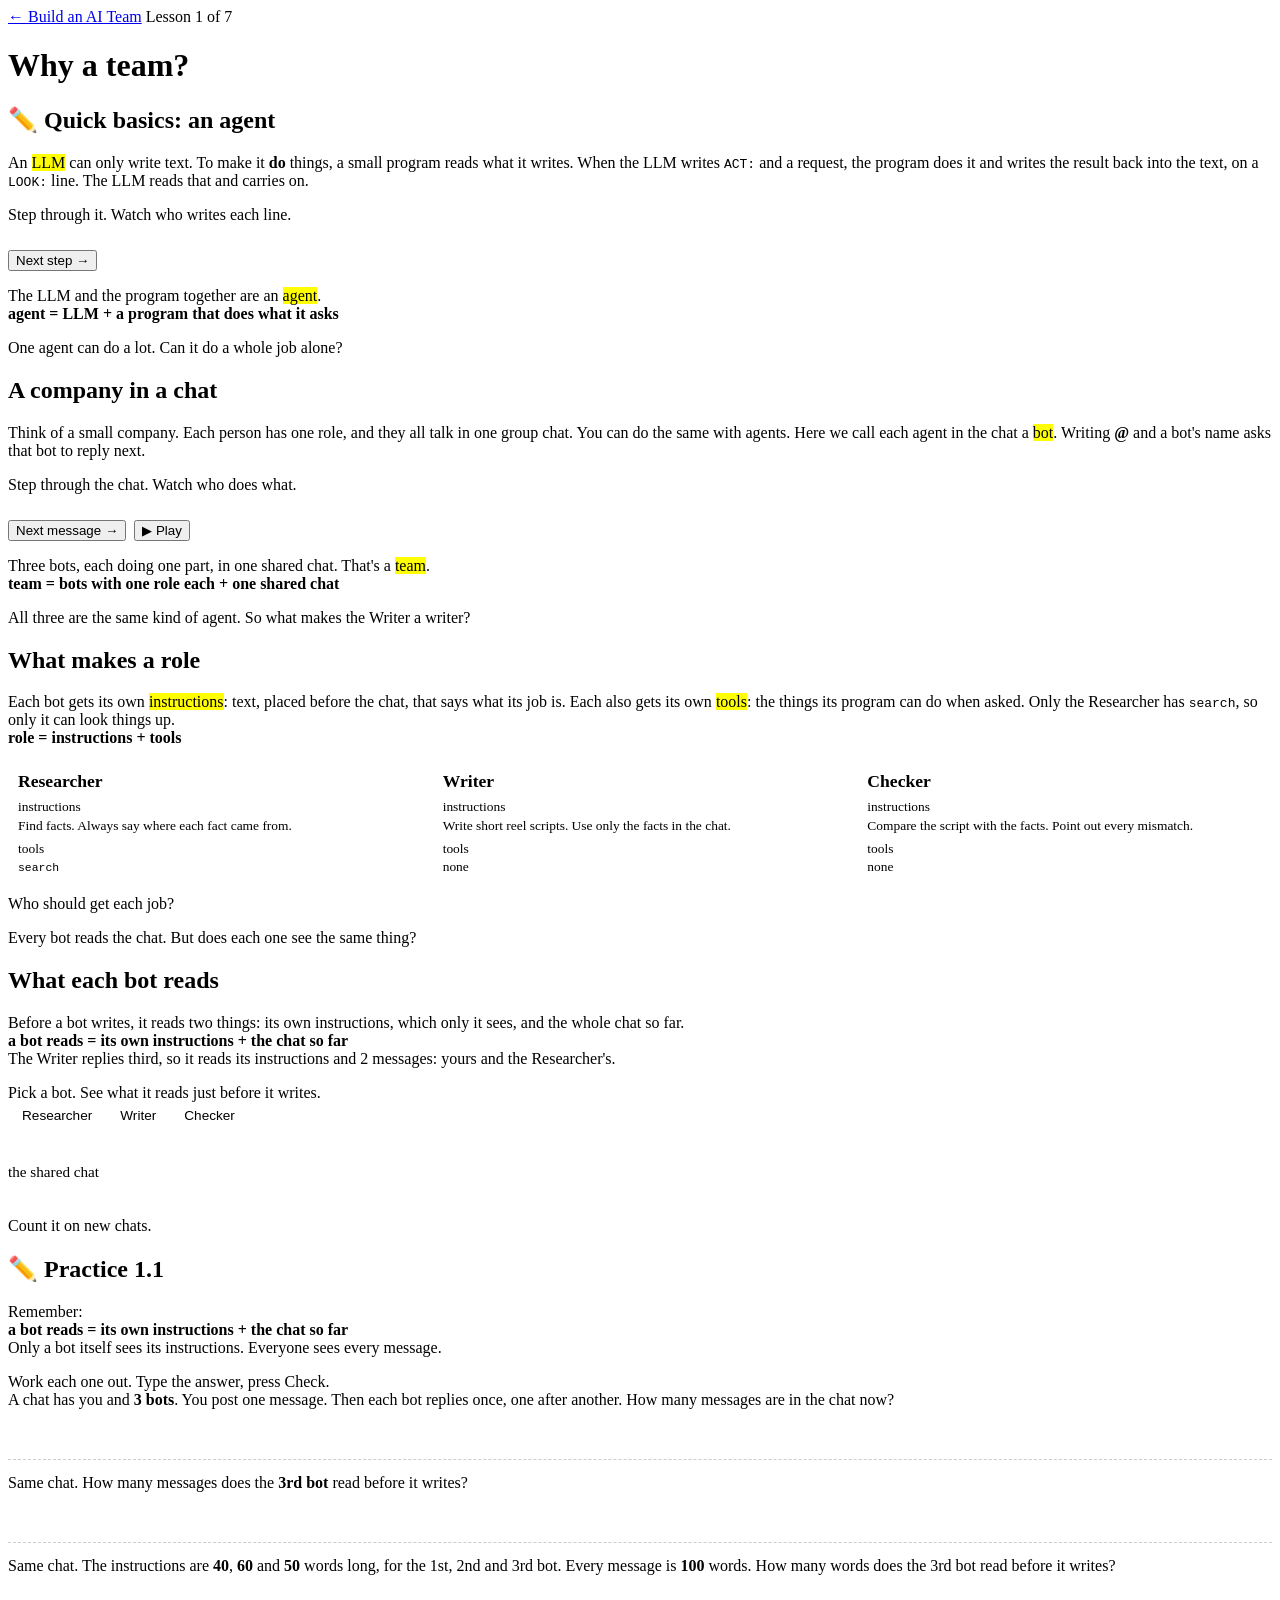
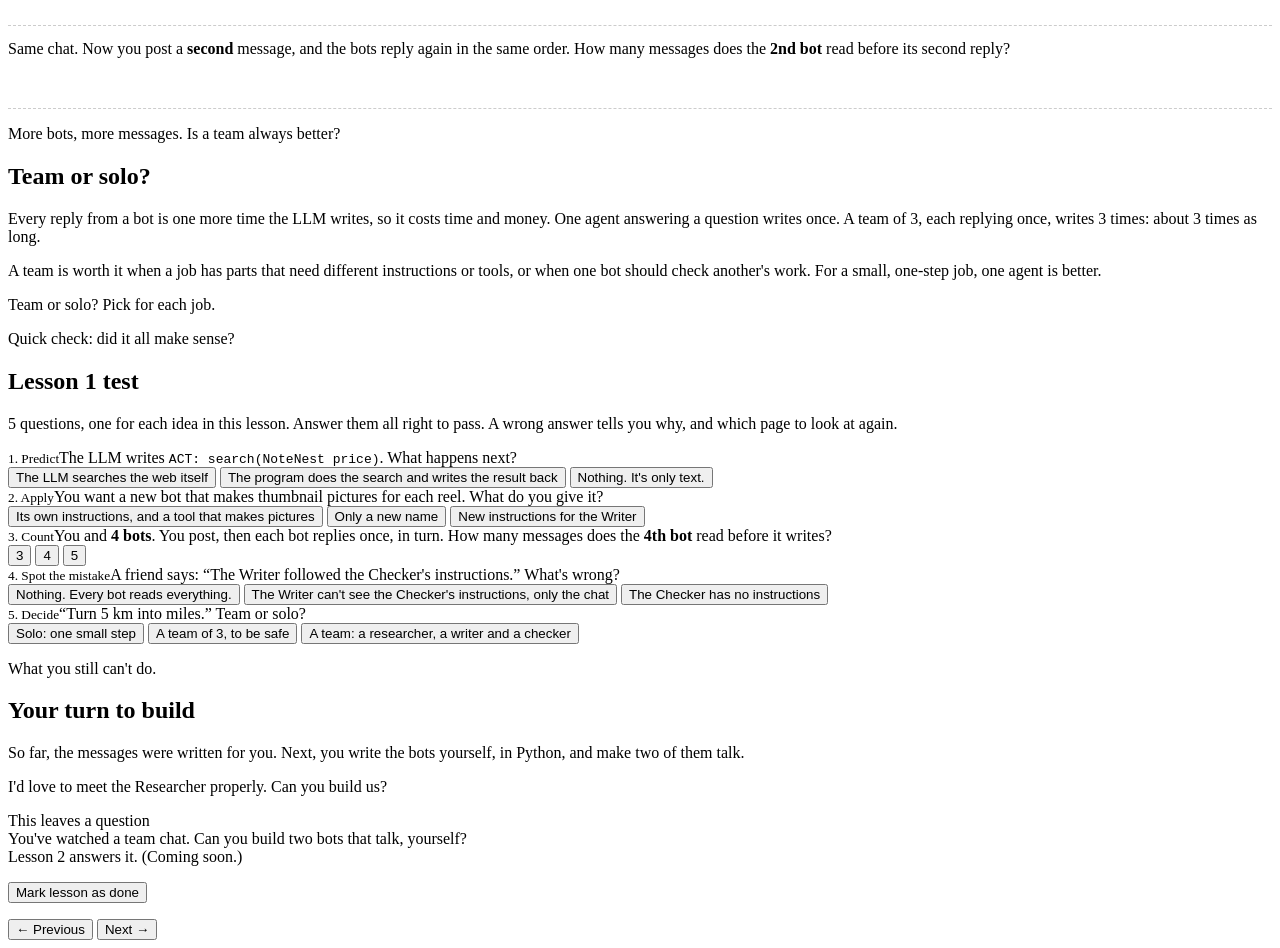
==== lessons/lesson1.html @ 87c6f332 "Start Build an AI Team: home page, lesson list and Lesson 1 (Why a team?) Co-Authored-By: Claude Opu" ====
<!doctype html>
<html lang="en">
<head>
<meta charset="utf-8">
<meta name="viewport" content="width=device-width, initial-scale=1">
<title>Why a team?</title>
<meta name="description" content="Lesson 1 of Build an AI Team: several agents, one role each, talking in one group chat. What a role is, what each bot reads, and when a team is worth it.">
<link rel="preconnect" href="https://fonts.googleapis.com">
<link rel="preconnect" href="https://fonts.gstatic.com" crossorigin>
<link href="https://fonts.googleapis.com/css2?family=Atkinson+Hyperlegible:wght@400;700&family=JetBrains+Mono:wght@400;600&family=Kalam:wght@400&family=Patrick+Hand&display=swap" rel="stylesheet">
<script>try{if(localStorage.getItem("notebook-theme")==="dark")document.documentElement.setAttribute("data-theme","dark")}catch(e){}</script>
<link rel="stylesheet" href="https://mo-ri-ch.github.io/study-notebook-design/v1/style.css">
<link rel="stylesheet" href="../assets/course.css">
</head>
<body data-pen="blue">
<div class="wrap">
  <header class="topbar">
    <a class="home" href="../">← Build an AI Team</a>
    <span class="where">Lesson 1 of 7</span>
  </header>

  <main data-paged>
    <div class="paged-head">
      <h1>Why a team?</h1>
      <div class="progress" aria-label="Lesson parts"></div>
    </div>

    <!-- 1 -->
    <section class="part" data-title="✏️ Quick basics: an agent">
      <h2>✏️ Quick basics: an agent</h2>
      <p class="say">An <mark data-peek="LLM stands for large language model: a program trained on lots of text to guess the next word.">LLM</mark> can only write text. To make it <b>do</b> things, a small program reads what it writes. When the LLM writes <code>ACT:</code> and a request, the program does it and writes the result back into the text, on a <code>LOOK:</code> line. The LLM reads that and carries on.</p>
      <div class="activity">
        <div class="do"><span data-peek="These lines are written out for you, so you can step through them.">Step through it.</span> Watch who writes each line.</div>
        <div class="tx" id="s1Tx"></div>
        <p class="count" id="s1Say" style="margin:8px 0 0"></p>
        <div class="btnrow">
          <button class="primary" id="s1Next">Next step →</button>
          <button id="s1Back" hidden>← Back</button>
          <button id="s1Again" hidden>↺ Start again</button>
        </div>
      </div>
      <p class="say">The LLM and the program together are an <mark>agent</mark>.<br><b class="eqbox">agent = LLM + a program that does what it asks</b></p>
      <p class="hook">One agent can do a lot. Can it do a whole job alone?</p>
    </section>

    <!-- 2 -->
    <section class="part" data-title="A company in a chat">
      <h2>A company in a chat</h2>
      <p class="say">Think of a small company. Each person has one role, and they all talk in one group chat. You can do the same with agents. Here we call each agent in the chat a <mark>bot</mark>. Writing <span class="at">@</span> and a bot's name asks that bot to reply next.</p>
      <div class="activity">
        <div class="do"><span data-peek="These messages are examples, written for this page. Later in the course you build bots that write their own.">Step through the chat.</span> Watch who does what.</div>
        <div class="tx" id="s2Tx"></div>
        <p class="count" id="s2Say" style="margin:8px 0 0"></p>
        <div class="btnrow">
          <button class="primary" id="s2Next">Next message →</button>
          <button id="s2Play">▶ Play</button>
          <button id="s2Back" hidden>← Back</button>
          <button id="s2Again" hidden>↺ Start again</button>
        </div>
      </div>
      <p class="say">Three bots, each doing one part, in one shared chat. That's a <mark>team</mark>.<br><b class="eqbox">team = bots with one role each + one shared chat</b></p>
      <p class="hook">All three are the same kind of agent. So what makes the Writer a writer?</p>
    </section>

    <!-- 3 -->
    <section class="part" data-title="What makes a role">
      <h2>What makes a role</h2>
      <p class="say">Each bot gets its own <mark>instructions</mark>: text, placed before the chat, that says what its job is. Each also gets its own <mark>tools</mark>: the things its program can do when asked. Only the Researcher has <code>search</code>, so only it can look things up.<br><b class="eqbox">role = instructions + tools</b></p>
      <div class="activity">
        <div class="roles">
          <div class="role researcher"><h4>Researcher</h4><span class="k">instructions</span>Find facts. Always say where each fact came from.<span class="k">tools</span><code>search</code></div>
          <div class="role writer"><h4>Writer</h4><span class="k">instructions</span>Write short reel scripts. Use only the facts in the chat.<span class="k">tools</span>none</div>
          <div class="role checker"><h4>Checker</h4><span class="k">instructions</span>Compare the script with the facts. Point out every mismatch.<span class="k">tools</span>none</div>
        </div>
        <div class="do">Who should get each job?</div>
        <div id="s3Rows"></div>
        <p class="redcheck" id="s3Say" hidden></p>
      </div>
      <p class="hook">Every bot reads the chat. But does each one see the same thing?</p>
    </section>

    <!-- 4 -->
    <section class="part" data-title="What each bot reads">
      <h2>What each bot reads</h2>
      <p class="say">Before a bot writes, it reads two things: its own instructions, which only it sees, and the whole chat so far.<br><b class="eqbox">a bot reads = its own instructions + the chat so far</b><br>The Writer replies third, so it reads its instructions and 2 messages: yours and the Researcher's.</p>
      <div class="activity">
        <div class="do">Pick a bot. See what it reads just before it writes.</div>
        <div class="modes" role="tablist" aria-label="Which bot">
          <button class="mode on" data-bot="researcher" role="tab" aria-selected="true">Researcher</button>
          <button class="mode" data-bot="writer" role="tab" aria-selected="false">Writer</button>
          <button class="mode" data-bot="checker" role="tab" aria-selected="false">Checker</button>
        </div>
        <div class="reads">
          <div class="own" id="s4Own"></div>
          <p class="shared-k">the shared chat</p>
          <div class="tx" id="s4Tx"></div>
        </div>
        <p class="count" id="s4Say" style="margin:8px 0 0"></p>
      </div>
      <p class="hook">Count it on new chats.</p>
    </section>

    <section class="part" data-nonum data-title="✏️ Practice 1.1">
      <h2>✏️ Practice 1.1</h2>
      <p class="say">Remember:<br><b class="eqbox">a bot reads = its own instructions + the chat so far</b><br>Only a bot itself sees its instructions. Everyone sees every message.</p>
      <div class="activity">
        <div class="do"><span data-peek="Take a pen and paper, or use the ✎ pen on this page. Draw the chat as a list, one message per line.">Work each one out.</span> Type the answer, press Check.</div>
        <div class="pq" data-ans="4" data-tol="0.1" data-hint="Count your message, then one reply from each bot." data-work="Your message: 1.<br>One reply from each of the 3 bots: 3.<br>1 + 3 = 4 messages.">
          <div class="pq-q">A chat has you and <b>3 bots</b>. You post one message. Then each bot replies once, one after another. How many messages are in the chat now?</div>
          <div class="pq-in"><input type="text" inputmode="decimal" autocomplete="off" aria-label="Your answer"><button class="primary pq-check" type="button" hidden>Check</button></div>
          <div class="pq-fb" aria-live="polite"></div>
        </div>
        <div class="pq" data-ans="3" data-tol="0.1" data-hint="The last bot reads everything posted before its turn. Its own reply isn't written yet." data-work="Before the 3rd bot's turn: your message, then the 1st and 2nd bots' replies.<br>3 messages.">
          <div class="pq-q">Same chat. How many messages does the <b>3rd bot</b> read before it writes?</div>
          <div class="pq-in"><input type="text" inputmode="decimal" autocomplete="off" aria-label="Your answer"><button class="primary pq-check" type="button" hidden>Check</button></div>
          <div class="pq-fb" aria-live="polite"></div>
        </div>
        <div class="pq" data-ans="350" data-tol="0.5" data-hint="Add the 3rd bot's own instructions to the 3 messages it reads. Not the other bots' instructions: it can't see those." data-work="Its own instructions: 50 words.<br>3 messages × 100 words = 300 words.<br>50 + 300 = 350 words.">
          <div class="pq-q">Same chat. The instructions are <b>40</b>, <b>60</b> and <b>50</b> words long, for the 1st, 2nd and 3rd bot. Every message is <b>100</b> words. How many words does the 3rd bot read before it writes?</div>
          <div class="pq-in"><input type="text" inputmode="decimal" autocomplete="off" aria-label="Your answer"><button class="primary pq-check" type="button" hidden>Check</button></div>
          <div class="pq-fb" aria-live="polite"></div>
        </div>
        <div class="pq" data-ans="6" data-tol="0.1" data-hint="Write the chat out in order: you, bot 1, bot 2, bot 3, you again, bot 1 again… Stop just before bot 2's second reply." data-work="You, bot 1, bot 2, bot 3: 4 messages.<br>You again, bot 1 again: 2 more.<br>4 + 2 = 6 messages before bot 2 writes again.">
          <div class="pq-q">Same chat. Now you post a <b>second</b> message, and the bots reply again in the same order. How many messages does the <b>2nd bot</b> read before its second reply?</div>
          <div class="pq-in"><input type="text" inputmode="decimal" autocomplete="off" aria-label="Your answer"><button class="primary pq-check" type="button" hidden>Check</button></div>
          <div class="pq-fb" aria-live="polite"></div>
        </div>
      </div>
      <p class="hook">More bots, more messages. Is a team always better?</p>
    </section>

    <!-- 5 -->
    <section class="part" data-title="Team or solo?">
      <h2>Team or solo?</h2>
      <p class="say">Every reply from a bot is one more time the LLM writes, so it costs time and money. One agent answering a question writes once. A team of 3, each replying once, writes 3 times: about 3 times as long.</p>
      <p class="say">A team is worth it when a job has parts that need different instructions or tools, or when one bot should check another's work. For a small, one-step job, one agent is better.</p>
      <div class="activity">
        <div class="do">Team or solo? Pick for each job.</div>
        <div id="s5Rows"></div>
        <p class="redcheck" id="s5Say" hidden></p>
      </div>
      <p class="hook">Quick check: did it all make sense?</p>
    </section>

    <!-- 6 -->
    <section class="part" data-title="Lesson test">
      <h2>Lesson 1 test</h2>
      <p class="say">5 questions, one for each idea in this lesson. Answer them all right to pass. A wrong answer tells you why, and which page to look at again.</p>
      <div class="test" data-test="1">
        <div class="quiz" data-page="lesson1.html#1" data-topic="Quick basics: an agent" data-right="Right. The LLM only writes the request. The program does it and writes the result on a LOOK: line.">
          <div class="q"><small>1. Predict</small>The LLM writes <code>ACT: search(NoteNest price)</code>. What happens next?</div>
          <div class="options">
            <button data-why="The LLM can only write text. Someone else has to do the search.">The LLM searches the web itself</button>
            <button data-right>The program does the search and writes the result back</button>
            <button data-why="An agent has a program that reads every ACT: line and does what it asks.">Nothing. It's only text.</button>
          </div>
          <div class="feedback"></div>
        </div>
        <div class="quiz" data-page="lesson1.html#3" data-topic="What makes a role" data-right="Right. A role is instructions + tools. A new job means new instructions, and here a new tool.">
          <div class="q"><small>2. Apply</small>You want a new bot that makes thumbnail pictures for each reel. What do you give it?</div>
          <div class="options">
            <button data-right>Its own instructions, and a tool that makes pictures</button>
            <button data-why="Its role comes from its instructions and tools. Without a picture tool, it can only write text about pictures.">Only a new name</button>
            <button data-why="The other bots don't need anything new. The new bot needs its own instructions and tools.">New instructions for the Writer</button>
          </div>
          <div class="feedback"></div>
        </div>
        <div class="quiz" data-page="lesson1.html#4" data-topic="What each bot reads" data-right="Right. Your message and the first 3 bots' replies: 4 messages.">
          <div class="q"><small>3. Count</small>You and <b>4 bots</b>. You post, then each bot replies once, in turn. How many messages does the <b>4th bot</b> read before it writes?</div>
          <div class="options">
            <button data-why="Don't forget your own message at the start.">3</button>
            <button data-right>4</button>
            <button data-why="Its own reply isn't written yet, so it can't read it.">5</button>
          </div>
          <div class="feedback"></div>
        </div>
        <div class="quiz" data-page="lesson1.html#4" data-topic="What each bot reads" data-right="Right. A bot never sees another bot's instructions. Only what is written in the chat is shared.">
          <div class="q"><small>4. Spot the mistake</small>A friend says: “The Writer followed the Checker's instructions.” What's wrong?</div>
          <div class="options">
            <button data-why="Bots do read the whole chat. But instructions aren't in the chat.">Nothing. Every bot reads everything.</button>
            <button data-right>The Writer can't see the Checker's instructions, only the chat</button>
            <button data-why="The Checker does have instructions: they say what its job is. Only the Checker sees them.">The Checker has no instructions</button>
          </div>
          <div class="feedback"></div>
        </div>
        <div class="quiz" data-page="lesson1.html#6" data-topic="Team or solo?" data-right="Right. One step, no checking needed: one agent writes once and is done.">
          <div class="q"><small>5. Decide</small>“Turn 5 km into miles.” Team or solo?</div>
          <div class="options">
            <button data-right>Solo: one small step</button>
            <button data-why="A team means more writes, so more time and cost, with no parts to split.">A team of 3, to be safe</button>
            <button data-why="It doesn't need research, writing and checking. It's one calculation.">A team: a researcher, a writer and a checker</button>
          </div>
          <div class="feedback"></div>
        </div>
      </div>
      <p class="hook">What you still can't do.</p>
    </section>

    <!-- 7 -->
    <section class="part" data-title="Your turn to build">
      <h2>Your turn to build</h2>
      <p class="say">So far, the messages were written for you. Next, you write the bots yourself, in Python, and make two of them talk.</p>
      <p class="bot-say" data-bot="writer">I'd love to meet the Researcher properly. Can you build us?</p>
      <div class="open-question">
        <div>This leaves a question</div>
        <div class="big">You've watched a team chat. Can you build two bots that talk, yourself?</div>
        <div>Lesson 2 answers it. (Coming soon.)</div>
      </div>
      <p><button class="done-toggle" data-done="1">Mark lesson as done</button></p>
    </section>
  </main>
</div>

<nav class="pagebar" aria-label="Move between parts">
  <div class="inner">
    <button data-page-back>← Previous</button>
    <span data-page-label></span>
    <button class="primary" data-page-next>Next →</button>
  </div>
</nav>

<script src="../assets/course.js"></script>
<script src="../assets/practice.js"></script>
<script src="https://mo-ri-ch.github.io/study-notebook-design/v1/common.js"></script>
<script src="https://mo-ri-ch.github.io/study-notebook-design/v1/pen.js"></script>
<script src="https://mo-ri-ch.github.io/study-notebook-design/v1/guide.js"></script>
<script>
const $ = id => document.getElementById(id);
const withAt = t => AG.esc(t).replace(/@(Researcher|Writer|Checker|You)/g, '<span class="at">@$1</span>');

// ---------- Part 1: one agent, one round ----------
AG.stepper({ tx: $("s1Tx"), say: $("s1Say"), next: $("s1Next"), back: $("s1Back"), again: $("s1Again"), steps: [
  { add: [["you", "How much do 3 NoteNest plans cost a month?"]], say: "Your question. Press Next step." },
  { add: [["llm", "ACT: search(NoteNest price)"]], say: "The LLM can't know the price, so it writes a request and stops." },
  { add: [["prog", "LOOK: ₹199 a month"]], say: "The program does the search and writes the result back into the text." },
  { add: [["llm", "ANSWER: 3 × ₹199 = ₹597 a month."]], say: "The LLM reads the result and answers. The search really happened: the program did it." },
] });

// ---------- Part 2: a team in a group chat ----------
const CHAT = [
  { add: [["you", withAt("Make this week's AI news reel. @Researcher start us off.")]], say: "You post the job and ask the Researcher to start." },
  { add: [["researcher", withAt("Top story, from City News: Pune's buses now use an AI timetable. Waits are 14% shorter. @Writer")]], say: "The Researcher looks it up, posts the fact with its source, and asks the Writer to go next." },
  { add: [["writer", withAt("Script: “Pune's buses got an AI timetable, and waits are 40% shorter!” @Checker")]], say: "The Writer turns the fact into a script, then asks the Checker." },
  { add: [["checker", withAt("The script says 40%. The source says 14%. @Writer please fix it.")]], say: "The Checker compares the script with the fact and finds a wrong number." },
  { add: [["writer", withAt("Fixed: “…and waits are 14% shorter!” @You ready.")]], say: "The Writer fixes it and hands it back to you. Each bot did one part of the job." },
];
AG.stepper({ tx: $("s2Tx"), say: $("s2Say"), next: $("s2Next"), back: $("s2Back"), again: $("s2Again"), play: $("s2Play"), steps: CHAT, html: true });

// ---------- Part 3: who gets each job? ----------
(function whoGetsIt() {
  const BOTS = ["researcher", "writer", "checker"], NAME = { researcher: "Researcher", writer: "Writer", checker: "Checker" };
  const JOBS = [   // [job, right bot, why]
    ["Find out what people say about our app online", "researcher", "it needs to look things up, and only the Researcher has search."],
    ["Turn 5 facts into a 30-second script", "writer", "writing scripts from the facts is the Writer's job."],
    ["Make sure every number in the script matches the facts", "checker", "comparing the script with the facts is the Checker's job."],
    ["Look up the app's price today", "researcher", "a fresh price needs a search, and only the Researcher has that tool."],
    ["Make the script sound friendlier", "writer", "rewriting the script is writing, so it's the Writer's job."],
  ];
  const rows = $("s3Rows"), say = $("s3Say");
  let pick = {};
  function draw() {
    rows.innerHTML = JOBS.map(([job, right, why], i) => {
      const p = pick[i], cls = p ? (p === right ? " right" : " wrong") : "";
      return `<div class="sortrow${cls}" style="grid-template-columns:1fr auto"><span>${job}</span><span class="seg">${BOTS.map(b =>
        `<button type="button" data-i="${i}" data-b="${b}" class="${p === b ? "on" : ""}">${NAME[b]}</button>`).join("")}</span>${
        p && p !== right ? `<span class="why">✗ The ${NAME[right]}: ${why}</span>` : p ? `<span class="why">✓ ${why[0].toUpperCase() + why.slice(1)}</span>` : ""}</div>`;
    }).join("");
    rows.querySelectorAll("button").forEach(b => b.onclick = () => { pick[b.dataset.i] = b.dataset.b; draw(); });
    const n = Object.keys(pick).length, ok = JOBS.filter(([, r], i) => pick[i] === r).length;
    say.hidden = n < JOBS.length;
    say.classList.toggle("good", ok === JOBS.length);
    say.textContent = ok === JOBS.length ? "✓ All 5 right. Search jobs go to the Researcher, because only it has the tool." : `${ok} of 5 right. Tap another name to change a pick.`;
  }
  addReset(rows, () => { pick = {}; draw(); });
  draw();
})();

// ---------- Part 4: what each bot reads ----------
(function whatItReads() {
  const OWN = {
    researcher: ["var(--note-orange)", "Find facts. Always say where each fact came from."],
    writer: ["var(--note-pink)", "Write short reel scripts. Use only the facts in the chat."],
    checker: ["var(--note-green)", "Compare the script with the facts. Point out every mismatch."],
  };
  const TURN = { researcher: 1, writer: 2, checker: 3 };   // how many messages are in the chat at its turn
  const NAME = { researcher: "Researcher", writer: "Writer", checker: "Checker" };
  const MSGS = CHAT.slice(0, 3).map(s => s.add[0]);
  const own = $("s4Own"), tx = $("s4Tx"), say = $("s4Say");
  function show(bot) {
    own.style.background = OWN[bot][0];
    own.innerHTML = `<span class="k">${NAME[bot]}'s own instructions (only it sees these)</span>${OWN[bot][1]}`;
    const n = TURN[bot];
    tx.innerHTML = MSGS.slice(0, n).map(l => AG.line(l, { html: true })).join("") +
      `<div class="ln"><span class="who ${AG.WHO[bot][0]}">${NAME[bot]}</span><span class="txt count">✍️ writes next…</span></div>`;
    const others = Object.keys(NAME).filter(b => b !== bot).map(b => NAME[b]).join(" and ");
    say.textContent = `The ${NAME[bot]} reads its own instructions + ${n} message${n > 1 ? "s" : ""}. It never sees the ${others}'s instructions.`;
  }
  const set = AG.modes(document.querySelector("#s4Own").closest(".activity"), "bot", show);
  addReset(own, () => { set("researcher"); show("researcher"); });
  show("researcher");
})();

// ---------- Part 5: team or solo? ----------
(function teamOrSolo() {
  const JOBS = [   // [job, answer, why]
    ["What's 18% of ₹2,400?", "solo", "one calculation: one agent writes once and is done."],
    ["Research, write and fact-check a weekly AI news reel", "team", "three parts that need different instructions, and one checks another."],
    ["Translate one caption into Hindi", "solo", "one small step. A team would only add more writes."],
    ["Build a landing page: write the words, write the code, review both", "team", "different parts, and a reviewer should check the work."],
    ["Reply “Thank you!” to a comment", "solo", "one tiny step, nothing to split or check."],
  ];
  const rows = $("s5Rows"), say = $("s5Say");
  let pick = {};
  function draw() {
    rows.innerHTML = JOBS.map(([job, right, why], i) => {
      const p = pick[i], cls = p ? (p === right ? " right" : " wrong") : "";
      return `<div class="sortrow${cls}" style="grid-template-columns:1fr auto"><span>${job}</span><span class="seg">${["solo", "team"].map(b =>
        `<button type="button" data-i="${i}" data-b="${b}" class="${p === b ? "on" : ""}">${b === "solo" ? "Solo" : "Team"}</button>`).join("")}</span>${
        p ? `<span class="why">${p === right ? "✓" : "✗ " + (right === "solo" ? "Solo" : "Team") + ":"} ${why}</span>` : ""}</div>`;
    }).join("");
    rows.querySelectorAll("button").forEach(b => b.onclick = () => { pick[b.dataset.i] = b.dataset.b; draw(); });
    const n = Object.keys(pick).length, ok = JOBS.filter(([, r], i) => pick[i] === r).length;
    say.hidden = n < JOBS.length;
    say.classList.toggle("good", ok === JOBS.length);
    say.textContent = ok === JOBS.length ? "✓ All 5 right. Teams for jobs with different parts; solo for one quick step." : `${ok} of 5 right. Tap the other choice to change a pick.`;
  }
  addReset(rows, () => { pick = {}; draw(); });
  draw();
})();
</script>
</body>
</html>
---- assets/course.css ----
/* course.css — small styles used only by this course (the notebook look comes from study-notebook-design). */


/* Word choices */
.chips { display: flex; gap: 8px; flex-wrap: wrap; margin: 4px 0 12px; }
.chip { font-family: var(--mono); font-weight: 600; padding: 4px 12px; border-radius: 20px; border-width: 1.5px; }
.chip.on { background: var(--hl-yellow); color: var(--on-hl); }

/* The text being written */
.written {
  font-family: var(--mono); font-size: 1.02rem; line-height: 1.5; min-height: 3.2em;
  white-space: pre-wrap; word-break: break-word;
  padding: 8px 12px; background: var(--paper); border: 2px solid var(--ink); border-radius: 8px;
}
.written .prompt { color: var(--pencil); }
.written .new { background: var(--hl-yellow); color: var(--on-hl); border-radius: 3px; }
.written .blank { display: inline-block; min-width: 3.5em; border-bottom: 2px dashed var(--ink); }
.btnrow { display: flex; gap: 8px; flex-wrap: wrap; align-items: center; margin-top: 10px; }
.count { font-family: var(--hand); color: var(--pencil); font-size: 1.05rem; }

/* Red-pen check under an answer */
.redcheck { font-family: var(--hand); color: var(--redpen); font-size: 1.12rem; line-height: 1.4; margin: 10px 0 0; }
.redcheck b { color: var(--redpen); }

/* Agent steps: think, act, look, answer */
.steps { list-style: none; padding: 0; margin: 10px 0 0; display: grid; gap: 6px; }
.steps li { display: grid; grid-template-columns: 5.6em 1fr; gap: 8px; align-items: baseline; font-size: 0.95rem; }
.steps .k { font-family: var(--head); font-size: 1.05rem; }
.steps .v { font-family: var(--mono); font-size: 0.88rem; word-break: break-word; }
.steps li.new .v { background: var(--hl-yellow); color: var(--on-hl); border-radius: 3px; padding: 0 4px; }
.redcheck.good, .redcheck.good b { color: var(--good); }

/* A transcript: what the LLM, the program and you wrote, one line each */
.tx { font-family: var(--mono); font-size: 0.9rem; line-height: 1.45; padding: 8px 10px; background: var(--paper); border: 2px solid var(--ink); border-radius: 8px; display: grid; gap: 4px; }
.tx .ln { display: grid; grid-template-columns: 4.6em 1fr; gap: 8px; align-items: baseline; padding: 2px 4px; border-radius: 4px; word-break: break-word; }
.tx .ln.new .txt { background: var(--hl-yellow); color: var(--on-hl); border-radius: 3px; padding: 0 3px; }
.tx button.ln { font: inherit; text-align: left; background: none; border: 1.5px dashed transparent; color: var(--ink); cursor: pointer; }
.tx button.ln:hover { border-color: var(--pencil); background: none; }
.tx button.ln.picked { border-color: var(--ink); border-style: solid; }
.tx button.ln.right { border-color: var(--good); border-style: solid; }
.tx button.ln.wrong { border-color: var(--redpen); border-style: solid; }
.who { font-family: var(--hand); font-size: 0.85rem; text-align: center; border-radius: 10px; padding: 0 4px; color: var(--ink); }
.who.you { background: var(--note-yellow); }
.who.llm { background: var(--note-blue); }
.who.prog { background: var(--note-green); }
.who.hide { background: none; border: 1px dashed var(--rule); color: var(--pencil); }
.tool-run { font-family: var(--mono); font-size: 0.9rem; margin: 10px 0 0; padding: 6px 10px; border-left: 4px solid var(--good); background: var(--card); }

/* The loop picture: Think → Act → Look, and the way out to Answer */
.loopwrap { display: grid; grid-template-columns: 250px 1fr; gap: 16px; align-items: start; }
@media (max-width: 640px) { .loopwrap { grid-template-columns: 1fr; } .loopwrap svg { max-width: 240px; margin: 0 auto; display: block; } }
.loop svg { width: 100%; height: auto; overflow: visible; }
.loop .node rect { fill: var(--card); stroke: var(--ink); stroke-width: 2; }
.loop .node text { font-family: var(--head); font-size: 15px; fill: var(--ink); text-anchor: middle; dominant-baseline: middle; }
.loop .node.on rect { fill: var(--hl-yellow); }
.loop .node.on text { fill: var(--on-hl); }
.loop .arr { fill: none; stroke: var(--pencil); stroke-width: 2; }
.loop .arr.out { stroke-dasharray: 5 4; }
.loop .round { font-family: var(--hand); font-size: 14px; fill: var(--redpen); text-anchor: middle; }

/* Two-way switch (e.g. tool list off / on) */
.modes { display: flex; margin: 0 0 14px; border: 2px solid var(--ink); border-radius: 10px; overflow: hidden; width: fit-content; max-width: 100%; }
.mode { border: 0; border-radius: 0; padding: 6px 14px; font-size: 0.85rem; background: var(--card); }
.mode + .mode { border-left: 2px solid var(--ink); }
.mode.on { background: var(--ink); color: var(--paper); }
.mode:hover:not(.on) { background: var(--hl-yellow); }

/* A tool list, as the LLM sees it */
.tools { font-family: var(--mono); font-size: 0.86rem; line-height: 1.45; padding: 8px 12px; margin: 0 0 10px; background: var(--note-green); color: var(--ink); border-radius: 4px 4px 8px 4px; }
.tools .t-head { font-family: var(--hand); font-size: 1rem; margin-bottom: 2px; }
.tools .t { display: block; }
.tools .t b { font-weight: 600; }
.tools .t-how { display: block; margin-top: 4px; color: var(--ink); opacity: 0.8; }
.tx .ln.block .txt { white-space: pre-line; }

/* Pick or sort buttons */
.picks { display: flex; gap: 8px; flex-wrap: wrap; margin: 10px 0 0; }
.picks button { font-family: var(--mono); font-size: 0.88rem; }
.picks button.right { border-color: var(--good); background: var(--note-green); color: var(--ink); }
.picks button.wrong { border-color: var(--redpen); }
.qbig { font-size: 1.1rem; margin: 4px 0 0; }
.sortrow { display: grid; grid-template-columns: 9em 1fr; gap: 10px; align-items: center; padding: 6px 0; border-bottom: 1px dashed var(--rule); }
.sortrow code { font-size: 0.9rem; }
.sortrow .seg { display: flex; gap: 6px; flex-wrap: wrap; }
.sortrow .seg button { font-size: 0.82rem; padding: 4px 10px; }
.sortrow .seg button.on { background: var(--hl-yellow); color: var(--on-hl); }
.sortrow.right .seg button.on { background: var(--note-green); color: var(--ink); border-color: var(--good); }
.sortrow.wrong .seg button.on { border-color: var(--redpen); }
.sortrow .why { grid-column: 1 / -1; font-size: 0.85rem; color: var(--pencil); }
@media (max-width: 520px) { .sortrow { grid-template-columns: 8.2em 1fr; gap: 6px; padding: 4px 0; } .sortrow code { font-size: 0.78rem; } .sortrow .seg { flex-wrap: nowrap; } .sortrow .seg button { padding: 3px 8px; font-size: 0.78rem; } }
.tx .ln.block .t-head, .tx .ln.block .t, .tx .ln.block .t-how { display: block; }
.tx .ln.block .t-head { font-family: var(--hand); }

/* Code with lines that light up (e.g. which lines are Think / Act / Look) */
pre.mapcode code .cl { display: block; border-radius: 3px; padding: 0 4px; margin: 0 -4px; transition: background .2s; }
pre.mapcode code .cl.on { background: color-mix(in srgb, var(--hl-yellow) 45%, transparent); }
pre.mapcode code .cl.dim { opacity: 0.45; }
@media (prefers-reduced-motion: reduce) { pre.mapcode code .cl { transition: none; } }
.tryrow { display: flex; gap: 8px; align-items: center; flex-wrap: wrap; font-family: var(--mono); font-size: 0.92rem; margin: 6px 0; }
.tryrow input { font: inherit; width: 11em; padding: 4px 8px; border: 2px solid var(--ink); border-radius: var(--radius, 8px); background: var(--paper); color: var(--ink); }
.tryrow input.wide { width: min(100%, 24em); }
.tx .ln.cut .txt { text-decoration: line-through; opacity: 0.5; }
.who.a-orange { background: var(--note-orange); }
.who.a-pink { background: var(--note-pink); }
.checklist { list-style: none; padding: 0; margin: 0 0 10px; display: grid; gap: 4px; font-size: 0.95rem; }
.checklist li { display: grid; grid-template-columns: 1.6em 1fr; align-items: baseline; }
.checklist li.done { color: var(--pencil); text-decoration: line-through; }
.checklist li.now { font-weight: 700; }
.checklist li.changed:not(.done) { color: var(--redpen); }
.meter { display: grid; grid-template-columns: 5em 1fr 7.5em; gap: 10px; align-items: center; font-size: 0.92rem; margin: 4px 0; }
.meter .track { height: 16px; border: 1px solid var(--rule); border-radius: 3px; background: var(--paper); overflow: hidden; }
.meter .fill { display: block; height: 100%; background: var(--hl-yellow); transition: width .3s; }
.meter .fill.over { background: var(--hl-pink); }
.meter .v { text-align: right; font-family: var(--mono); font-size: 0.85rem; }
@media (prefers-reduced-motion: reduce) { .meter .fill { transition: none; } }
.ask-box { margin: 10px 0 0; padding: 10px 12px; border: 2px dashed var(--ink); border-radius: 8px; background: var(--card); }
.ask-box .q { font-family: var(--mono); font-size: 0.9rem; margin-bottom: 8px; }
.tx .ln.faded { opacity: 0.3; }
.tx .ln.danger .txt { background: color-mix(in srgb, var(--hl-pink) 55%, transparent); border-radius: 3px; padding: 0 3px; }
.sortrow.two { grid-template-columns: 1fr auto; }
@media (max-width: 520px) { .sortrow.two { grid-template-columns: 1fr; } }
.tool-run.bad { border-left-color: var(--redpen); }
.loop .arr.on { stroke: var(--pen); stroke-width: 3; }
.loop-dot { fill: var(--pen); stroke: var(--paper); stroke-width: 2; }

/* Gentle motion: new lines slide in, ticks pop, cut lines fade. Off for reduced motion. */
@keyframes ln-in { from { opacity: 0; transform: translateY(-4px); } to { opacity: 1; transform: none; } }
@keyframes tick-pop { 0% { transform: scale(0.4); } 70% { transform: scale(1.25); } 100% { transform: scale(1); } }
.tx .ln.new { animation: ln-in .35s ease-out; }
.checklist li.done span:first-child { display: inline-block; animation: tick-pop .35s ease-out; color: var(--good); }
.tx .ln { transition: opacity .35s ease; }
@media (prefers-reduced-motion: reduce) {
  .tx .ln.new, .checklist li.done span:first-child { animation: none; }
  .tx .ln { transition: none; }
}

/* Team picture: a manager and three workers, with a dot carrying the work */
.team svg { width: 100%; height: auto; overflow: visible; }
.team .node rect { fill: var(--card); stroke: var(--ink); stroke-width: 2; }
.team .node text { font-family: var(--head); font-size: 14px; fill: var(--ink); text-anchor: middle; dominant-baseline: middle; }
.team .node.on rect { fill: var(--hl-yellow); }
.team .node.on text { fill: var(--on-hl); }
.team .arr { fill: none; stroke: var(--pencil); stroke-width: 2; stroke-dasharray: 4 4; }
.team .arr.on { stroke: var(--pen); stroke-width: 3; stroke-dasharray: none; }
@keyframes cut-fade { from { opacity: 1; } to { opacity: 0.3; } }
@keyframes fold-away { to { opacity: 0; transform: scaleY(0.6); max-height: 0; } }
.tx .ln.just-cut { animation: cut-fade .45s ease-out; }
.tx .ln.folding { animation: fold-away .45s ease-in forwards; transform-origin: top; overflow: hidden; max-height: 3em; }
@media (prefers-reduced-motion: reduce) { .tx .ln.just-cut, .tx .ln.folding { animation: none; } }
@keyframes word-in { from { opacity: 0; } to { opacity: 1; } }
.written .new, .steps li.new { animation: word-in .35s ease-out; }
@media (prefers-reduced-motion: reduce) { .written .new, .steps li.new { animation: none; } }

/* Lesson 3: the two blanks a pattern fills in */
.g1, .g2 { color: var(--on-hl); border-radius: 3px; padding: 0 2px; }
.g1 { background: var(--hl-blue); }
.g2 { background: var(--hl-pink); }
.gn { font-size: 0.75em; color: var(--code-comment); vertical-align: super; margin-left: 1px; }
@media (max-width: 480px) { .gc { display: none; } }
/* Numbered blanks ① ②: small round badges, so they read the same in every font */
.gb { display: inline-block; min-width: 1.35em; height: 1.35em; line-height: 1.35em; border-radius: 50%; padding: 0;
      text-align: center; font-family: var(--body); font-size: 0.72em; font-weight: 700; vertical-align: 0.15em; margin: 0 1px; }
/* Lesson 3: which fake replies have been used */
.rep { display: inline-block; border: 1px solid var(--pencil); border-radius: 999px; padding: 0 8px; font-size: 0.85em; margin-right: 2px; }
.rep.done { background: var(--hl-blue); color: var(--on-hl); border-color: transparent; }
.tx .ln.waiting { opacity: 0.4; }
/* Phones: a little smaller, so conversation lines wrap less */
@media (max-width: 600px) { .tx { font-size: 0.82rem; padding: 6px 6px; } .tx .ln { grid-template-columns: 4.4em 1fr; gap: 6px; } }
/* A whole round (LLM's THINK and ACT, and the program's LOOK) */
.who.round { background: none; border: 1px solid var(--pencil); color: var(--pencil); }
.keep-tag { font-family: var(--body); font-size: 0.75em; color: var(--good); margin-left: 6px; white-space: nowrap; }
.keep-tag.no { color: var(--pencil); }

/* The team */
.bot-face .bot-tool { stroke: var(--pen); }
.who.a-green { background: var(--note-green); }
.who.a-note { background: none; border: 1px dashed var(--pencil); }
.tx .ln.instr .txt { font-style: italic; color: var(--pencil); }
.tx .ln.dim { opacity: 0.4; }
.at { font-weight: 700; color: var(--pen); }

/* Role cards: name, instructions, tools */
.roles { display: grid; grid-template-columns: repeat(3, 1fr); gap: 10px; margin: 0 0 12px; }
@media (max-width: 640px) { .roles { grid-template-columns: 1fr; } }
.role { padding: 8px 10px; border-radius: 4px 4px 10px 4px; color: var(--ink); font-size: 0.88rem; line-height: 1.4; }
.role.researcher { background: var(--note-orange); } .role.writer { background: var(--note-pink); } .role.checker { background: var(--note-green); }
.role h4 { font-family: var(--head); font-size: 1.1rem; margin: 0 0 4px; }
.role .k { font-family: var(--hand); display: block; margin-top: 4px; }
.role code { font-size: 0.85em; }

/* What one bot reads: its own note, then the shared chat */
.reads { display: grid; gap: 8px; }
.reads .own { font-family: var(--mono); font-size: 0.86rem; padding: 6px 10px; border-radius: 4px; color: var(--ink); }
.reads .own .k { font-family: var(--hand); display: block; font-size: 0.95rem; }
.reads .shared-k { font-family: var(--hand); color: var(--pencil); font-size: 0.95rem; margin: 0 0 -4px; }
.tx .ln { grid-template-columns: 6.4em 1fr; }
@media (max-width: 520px) { .tx .ln { grid-template-columns: 5.6em 1fr; } .who { font-size: 0.78rem; } }
.roles .role { padding: 6px 10px; font-size: 0.84rem; }
#s3Rows .sortrow, #s5Rows .sortrow { padding: 4px 0; }
@media (max-width: 640px) {
  .roles { gap: 6px; }
  .roles .role { font-size: 0.8rem; padding: 4px 8px; }
  .role h4 { display: inline; font-size: 1rem; margin-right: 4px; }
  .role .k { display: inline; margin: 0 4px 0 6px; }
  .role .k:first-of-type { display: none; }
  #s3Rows .sortrow, #s5Rows .sortrow { grid-template-columns: 1fr !important; gap: 4px; }
}
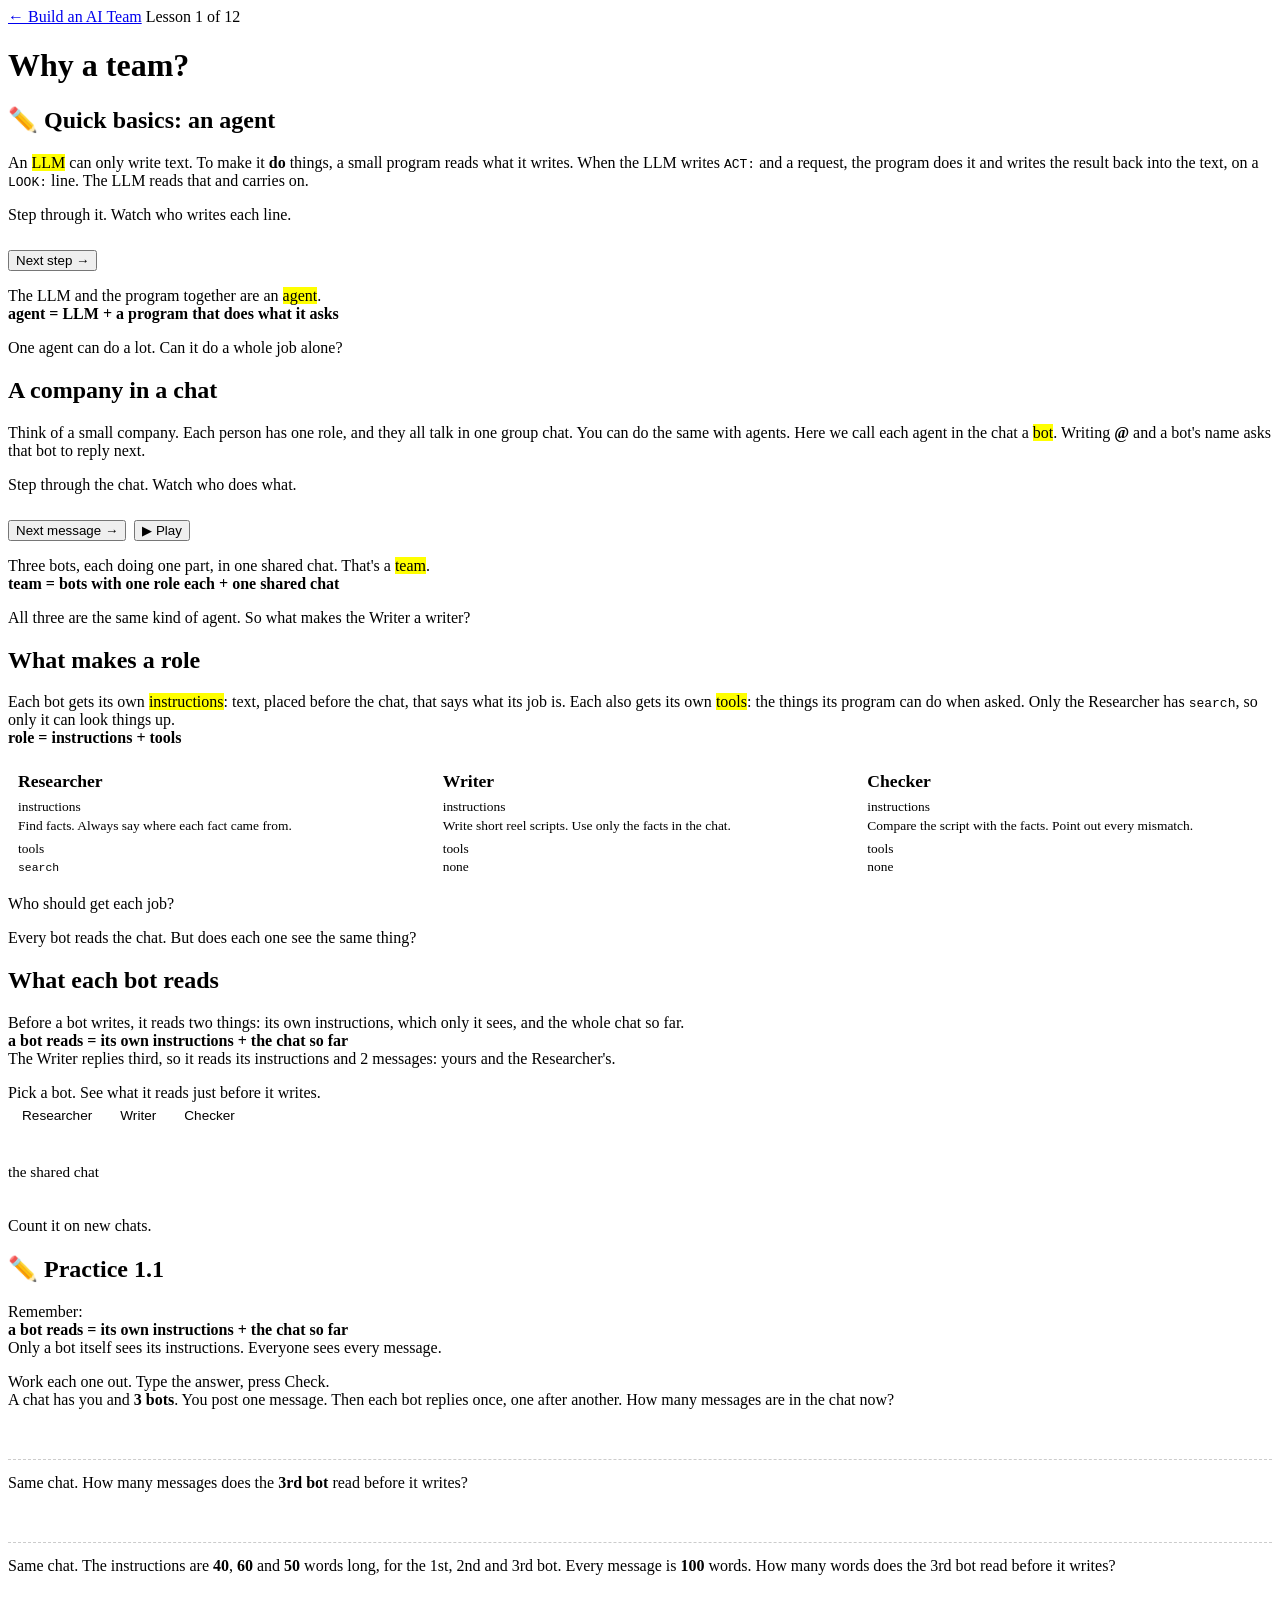
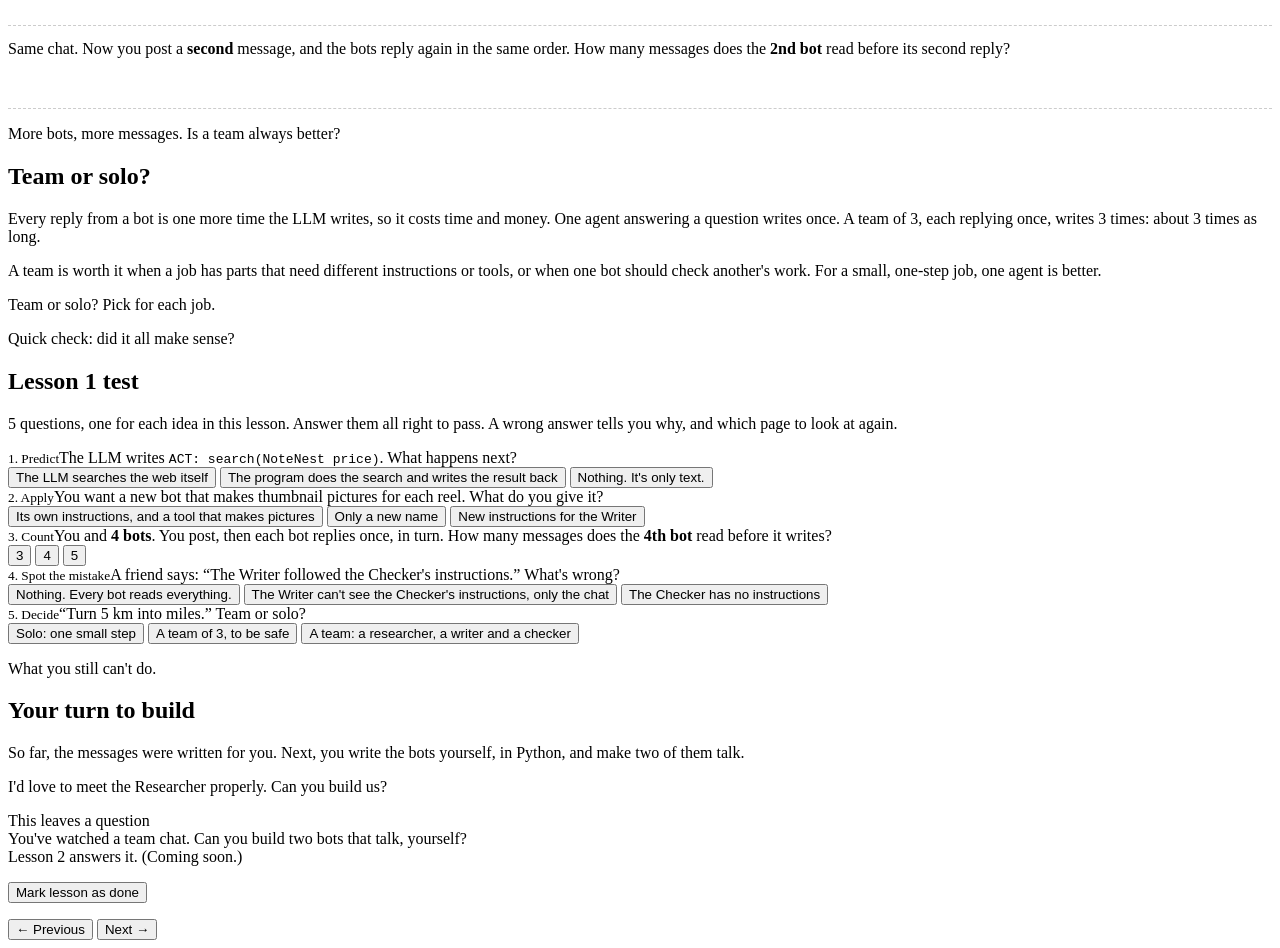
==== commit 38a62e82: "New plan: 12 lessons, ending with a real assistant team on your laptop Co-Authored-By: Claude Opus 5" ====
--- a/lessons/lesson1.html
+++ b/lessons/lesson1.html
@@ -16,7 +16,7 @@
 <div class="wrap">
   <header class="topbar">
     <a class="home" href="../">← Build an AI Team</a>
-    <span class="where">Lesson 1 of 7</span>
+    <span class="where">Lesson 1 of 12</span>
   </header>
 
   <main data-paged>
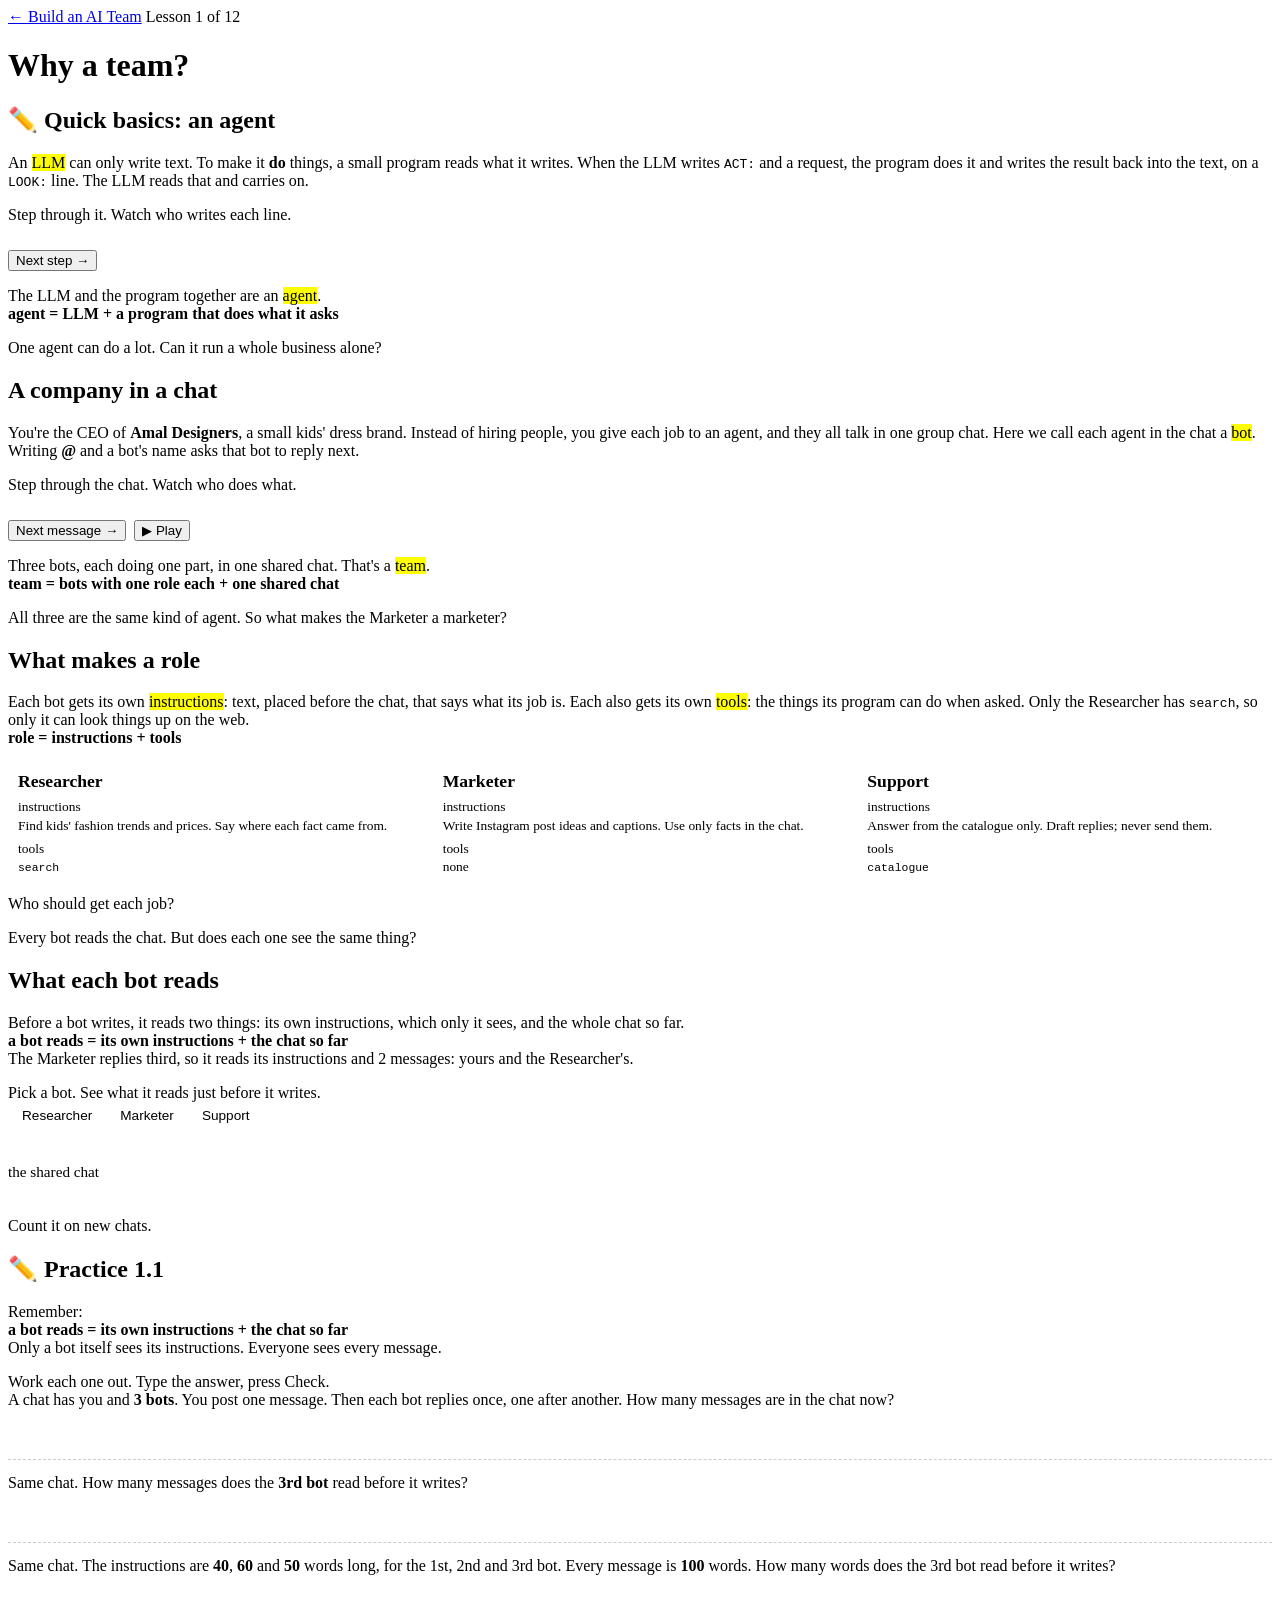
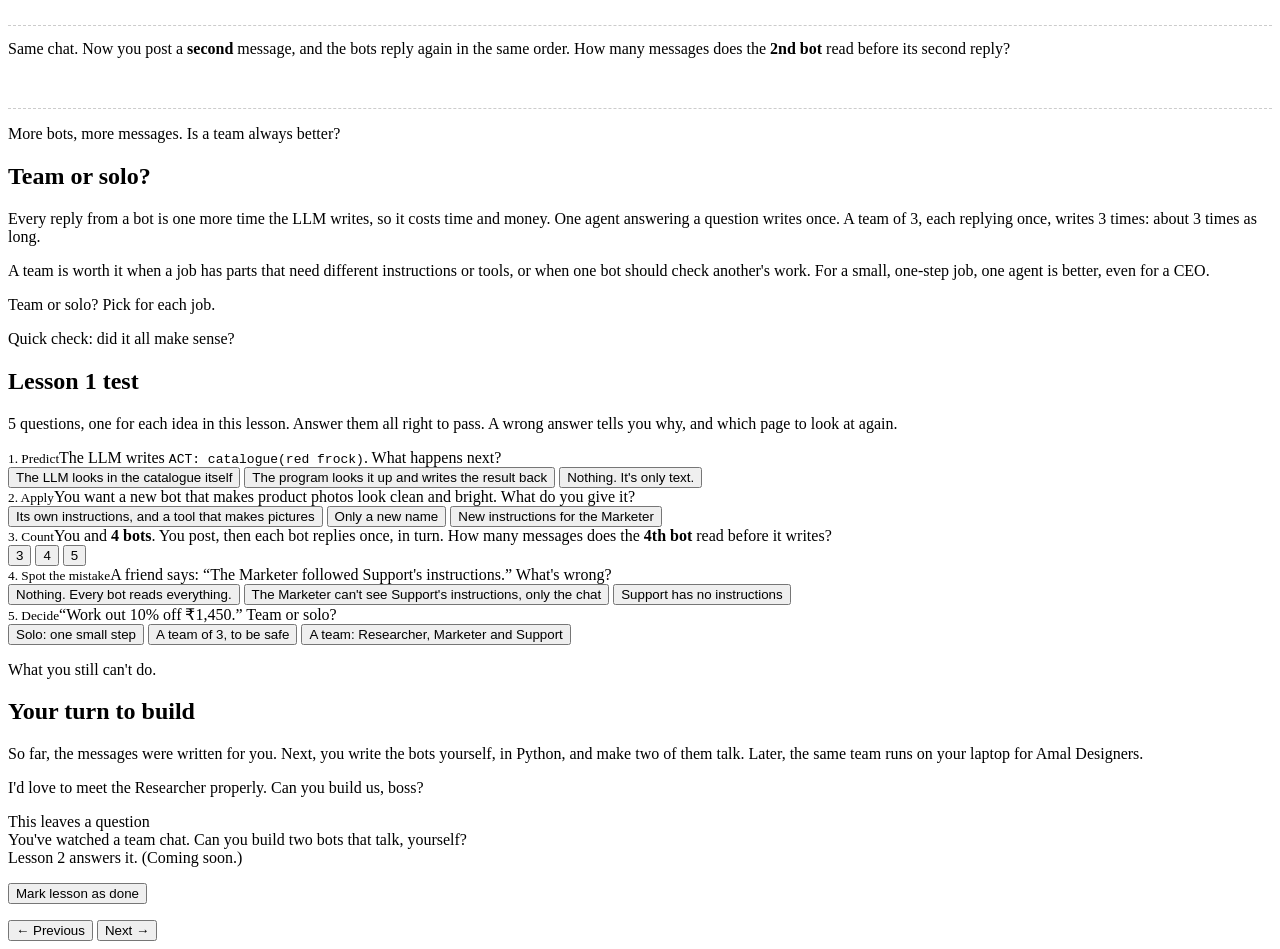
==== commit a6407b31: "Running story: you are the CEO of Amal Designers Co-Authored-By: Claude Opus 5.5 <noreply@anthropic." ====
--- a/lessons/lesson1.html
+++ b/lessons/lesson1.html
@@ -4,7 +4,7 @@
 <meta charset="utf-8">
 <meta name="viewport" content="width=device-width, initial-scale=1">
 <title>Why a team?</title>
-<meta name="description" content="Lesson 1 of Build an AI Team: several agents, one role each, talking in one group chat. What a role is, what each bot reads, and when a team is worth it.">
+<meta name="description" content="Lesson 1 of Build an AI Team: you are the CEO of Amal Designers, and your AI employees each have one role in one group chat. What a role is, what each bot reads, and when a team is worth it.">
 <link rel="preconnect" href="https://fonts.googleapis.com">
 <link rel="preconnect" href="https://fonts.gstatic.com" crossorigin>
 <link href="https://fonts.googleapis.com/css2?family=Atkinson+Hyperlegible:wght@400;700&family=JetBrains+Mono:wght@400;600&family=Kalam:wght@400&family=Patrick+Hand&display=swap" rel="stylesheet">
@@ -40,13 +40,13 @@
         </div>
       </div>
       <p class="say">The LLM and the program together are an <mark>agent</mark>.<br><b class="eqbox">agent = LLM + a program that does what it asks</b></p>
-      <p class="hook">One agent can do a lot. Can it do a whole job alone?</p>
+      <p class="hook">One agent can do a lot. Can it run a whole business alone?</p>
     </section>
 
     <!-- 2 -->
     <section class="part" data-title="A company in a chat">
       <h2>A company in a chat</h2>
-      <p class="say">Think of a small company. Each person has one role, and they all talk in one group chat. You can do the same with agents. Here we call each agent in the chat a <mark>bot</mark>. Writing <span class="at">@</span> and a bot's name asks that bot to reply next.</p>
+      <p class="say">You're the CEO of <b data-peek="A real family business: handmade dresses for kids under 10, sold on Instagram and WhatsApp. Customers and prices in this course are made up.">Amal Designers</b>, a small kids' dress brand. Instead of hiring people, you give each job to an agent, and they all talk in one group chat. Here we call each agent in the chat a <mark>bot</mark>. Writing <span class="at">@</span> and a bot's name asks that bot to reply next.</p>
       <div class="activity">
         <div class="do"><span data-peek="These messages are examples, written for this page. Later in the course you build bots that write their own.">Step through the chat.</span> Watch who does what.</div>
         <div class="tx" id="s2Tx"></div>
@@ -59,18 +59,18 @@
         </div>
       </div>
       <p class="say">Three bots, each doing one part, in one shared chat. That's a <mark>team</mark>.<br><b class="eqbox">team = bots with one role each + one shared chat</b></p>
-      <p class="hook">All three are the same kind of agent. So what makes the Writer a writer?</p>
+      <p class="hook">All three are the same kind of agent. So what makes the Marketer a marketer?</p>
     </section>
 
     <!-- 3 -->
     <section class="part" data-title="What makes a role">
       <h2>What makes a role</h2>
-      <p class="say">Each bot gets its own <mark>instructions</mark>: text, placed before the chat, that says what its job is. Each also gets its own <mark>tools</mark>: the things its program can do when asked. Only the Researcher has <code>search</code>, so only it can look things up.<br><b class="eqbox">role = instructions + tools</b></p>
+      <p class="say">Each bot gets its own <mark>instructions</mark>: text, placed before the chat, that says what its job is. Each also gets its own <mark>tools</mark>: the things its program can do when asked. Only the Researcher has <code>search</code>, so only it can look things up on the web.<br><b class="eqbox">role = instructions + tools</b></p>
       <div class="activity">
         <div class="roles">
-          <div class="role researcher"><h4>Researcher</h4><span class="k">instructions</span>Find facts. Always say where each fact came from.<span class="k">tools</span><code>search</code></div>
-          <div class="role writer"><h4>Writer</h4><span class="k">instructions</span>Write short reel scripts. Use only the facts in the chat.<span class="k">tools</span>none</div>
-          <div class="role checker"><h4>Checker</h4><span class="k">instructions</span>Compare the script with the facts. Point out every mismatch.<span class="k">tools</span>none</div>
+          <div class="role researcher"><h4>Researcher</h4><span class="k">instructions</span>Find kids' fashion trends and prices. Say where each fact came from.<span class="k">tools</span><code>search</code></div>
+          <div class="role marketer"><h4>Marketer</h4><span class="k">instructions</span>Write Instagram post ideas and captions. Use only facts in the chat.<span class="k">tools</span>none</div>
+          <div class="role support"><h4>Support</h4><span class="k">instructions</span>Answer from the catalogue only. Draft replies; never send them.<span class="k">tools</span><code>catalogue</code></div>
         </div>
         <div class="do">Who should get each job?</div>
         <div id="s3Rows"></div>
@@ -82,13 +82,13 @@
     <!-- 4 -->
     <section class="part" data-title="What each bot reads">
       <h2>What each bot reads</h2>
-      <p class="say">Before a bot writes, it reads two things: its own instructions, which only it sees, and the whole chat so far.<br><b class="eqbox">a bot reads = its own instructions + the chat so far</b><br>The Writer replies third, so it reads its instructions and 2 messages: yours and the Researcher's.</p>
+      <p class="say">Before a bot writes, it reads two things: its own instructions, which only it sees, and the whole chat so far.<br><b class="eqbox">a bot reads = its own instructions + the chat so far</b><br>The Marketer replies third, so it reads its instructions and 2 messages: yours and the Researcher's.</p>
       <div class="activity">
         <div class="do">Pick a bot. See what it reads just before it writes.</div>
         <div class="modes" role="tablist" aria-label="Which bot">
           <button class="mode on" data-bot="researcher" role="tab" aria-selected="true">Researcher</button>
-          <button class="mode" data-bot="writer" role="tab" aria-selected="false">Writer</button>
-          <button class="mode" data-bot="checker" role="tab" aria-selected="false">Checker</button>
+          <button class="mode" data-bot="marketer" role="tab" aria-selected="false">Marketer</button>
+          <button class="mode" data-bot="support" role="tab" aria-selected="false">Support</button>
         </div>
         <div class="reads">
           <div class="own" id="s4Own"></div>
@@ -133,7 +133,7 @@
     <section class="part" data-title="Team or solo?">
       <h2>Team or solo?</h2>
       <p class="say">Every reply from a bot is one more time the LLM writes, so it costs time and money. One agent answering a question writes once. A team of 3, each replying once, writes 3 times: about 3 times as long.</p>
-      <p class="say">A team is worth it when a job has parts that need different instructions or tools, or when one bot should check another's work. For a small, one-step job, one agent is better.</p>
+      <p class="say">A team is worth it when a job has parts that need different instructions or tools, or when one bot should check another's work. For a small, one-step job, one agent is better, even for a CEO.</p>
       <div class="activity">
         <div class="do">Team or solo? Pick for each job.</div>
         <div id="s5Rows"></div>
@@ -148,20 +148,20 @@
       <p class="say">5 questions, one for each idea in this lesson. Answer them all right to pass. A wrong answer tells you why, and which page to look at again.</p>
       <div class="test" data-test="1">
         <div class="quiz" data-page="lesson1.html#1" data-topic="Quick basics: an agent" data-right="Right. The LLM only writes the request. The program does it and writes the result on a LOOK: line.">
-          <div class="q"><small>1. Predict</small>The LLM writes <code>ACT: search(NoteNest price)</code>. What happens next?</div>
-          <div class="options">
-            <button data-why="The LLM can only write text. Someone else has to do the search.">The LLM searches the web itself</button>
-            <button data-right>The program does the search and writes the result back</button>
+          <div class="q"><small>1. Predict</small>The LLM writes <code>ACT: catalogue(red frock)</code>. What happens next?</div>
+          <div class="options">
+            <button data-why="The LLM can only write text. Someone else has to look it up.">The LLM looks in the catalogue itself</button>
+            <button data-right>The program looks it up and writes the result back</button>
             <button data-why="An agent has a program that reads every ACT: line and does what it asks.">Nothing. It's only text.</button>
           </div>
           <div class="feedback"></div>
         </div>
         <div class="quiz" data-page="lesson1.html#3" data-topic="What makes a role" data-right="Right. A role is instructions + tools. A new job means new instructions, and here a new tool.">
-          <div class="q"><small>2. Apply</small>You want a new bot that makes thumbnail pictures for each reel. What do you give it?</div>
+          <div class="q"><small>2. Apply</small>You want a new bot that makes product photos look clean and bright. What do you give it?</div>
           <div class="options">
             <button data-right>Its own instructions, and a tool that makes pictures</button>
             <button data-why="Its role comes from its instructions and tools. Without a picture tool, it can only write text about pictures.">Only a new name</button>
-            <button data-why="The other bots don't need anything new. The new bot needs its own instructions and tools.">New instructions for the Writer</button>
+            <button data-why="The other bots don't need anything new. The new bot needs its own instructions and tools.">New instructions for the Marketer</button>
           </div>
           <div class="feedback"></div>
         </div>
@@ -175,20 +175,20 @@
           <div class="feedback"></div>
         </div>
         <div class="quiz" data-page="lesson1.html#4" data-topic="What each bot reads" data-right="Right. A bot never sees another bot's instructions. Only what is written in the chat is shared.">
-          <div class="q"><small>4. Spot the mistake</small>A friend says: “The Writer followed the Checker's instructions.” What's wrong?</div>
+          <div class="q"><small>4. Spot the mistake</small>A friend says: “The Marketer followed Support's instructions.” What's wrong?</div>
           <div class="options">
             <button data-why="Bots do read the whole chat. But instructions aren't in the chat.">Nothing. Every bot reads everything.</button>
-            <button data-right>The Writer can't see the Checker's instructions, only the chat</button>
-            <button data-why="The Checker does have instructions: they say what its job is. Only the Checker sees them.">The Checker has no instructions</button>
+            <button data-right>The Marketer can't see Support's instructions, only the chat</button>
+            <button data-why="Support does have instructions: they say what its job is. Only Support sees them.">Support has no instructions</button>
           </div>
           <div class="feedback"></div>
         </div>
         <div class="quiz" data-page="lesson1.html#6" data-topic="Team or solo?" data-right="Right. One step, no checking needed: one agent writes once and is done.">
-          <div class="q"><small>5. Decide</small>“Turn 5 km into miles.” Team or solo?</div>
+          <div class="q"><small>5. Decide</small>“Work out 10% off ₹1,450.” Team or solo?</div>
           <div class="options">
             <button data-right>Solo: one small step</button>
             <button data-why="A team means more writes, so more time and cost, with no parts to split.">A team of 3, to be safe</button>
-            <button data-why="It doesn't need research, writing and checking. It's one calculation.">A team: a researcher, a writer and a checker</button>
+            <button data-why="It doesn't need research, marketing and support. It's one calculation.">A team: Researcher, Marketer and Support</button>
           </div>
           <div class="feedback"></div>
         </div>
@@ -199,8 +199,8 @@
     <!-- 7 -->
     <section class="part" data-title="Your turn to build">
       <h2>Your turn to build</h2>
-      <p class="say">So far, the messages were written for you. Next, you write the bots yourself, in Python, and make two of them talk.</p>
-      <p class="bot-say" data-bot="writer">I'd love to meet the Researcher properly. Can you build us?</p>
+      <p class="say">So far, the messages were written for you. Next, you write the bots yourself, in Python, and make two of them talk. Later, the same team runs on your laptop for Amal Designers.</p>
+      <p class="bot-say" data-bot="marketer">I'd love to meet the Researcher properly. Can you build us, boss?</p>
       <div class="open-question">
         <div>This leaves a question</div>
         <div class="big">You've watched a team chat. Can you build two bots that talk, yourself?</div>
@@ -226,35 +226,35 @@
 <script src="https://mo-ri-ch.github.io/study-notebook-design/v1/guide.js"></script>
 <script>
 const $ = id => document.getElementById(id);
-const withAt = t => AG.esc(t).replace(/@(Researcher|Writer|Checker|You)/g, '<span class="at">@$1</span>');
+const withAt = t => AG.esc(t).replace(/@(Researcher|Marketer|Support|CEO)/g, '<span class="at">@$1</span>');
 
 // ---------- Part 1: one agent, one round ----------
 AG.stepper({ tx: $("s1Tx"), say: $("s1Say"), next: $("s1Next"), back: $("s1Back"), again: $("s1Again"), steps: [
-  { add: [["you", "How much do 3 NoteNest plans cost a month?"]], say: "Your question. Press Next step." },
-  { add: [["llm", "ACT: search(NoteNest price)"]], say: "The LLM can't know the price, so it writes a request and stops." },
-  { add: [["prog", "LOOK: ₹199 a month"]], say: "The program does the search and writes the result back into the text." },
-  { add: [["llm", "ANSWER: 3 × ₹199 = ₹597 a month."]], say: "The LLM reads the result and answers. The search really happened: the program did it." },
+  { add: [["you", "How much do 3 red frocks cost?"]], say: "Your question. Press Next step." },
+  { add: [["llm", "ACT: catalogue(red frock)"]], say: "The LLM can't know the price, so it writes a request and stops." },
+  { add: [["prog", "LOOK: ₹1,450 each"]], say: "The program looks it up in the catalogue and writes the result back into the text." },
+  { add: [["llm", "ANSWER: 3 × ₹1,450 = ₹4,350."]], say: "The LLM reads the result and answers. The lookup really happened: the program did it." },
 ] });
 
-// ---------- Part 2: a team in a group chat ----------
+// ---------- Part 2: the team in a group chat ----------
 const CHAT = [
-  { add: [["you", withAt("Make this week's AI news reel. @Researcher start us off.")]], say: "You post the job and ask the Researcher to start." },
-  { add: [["researcher", withAt("Top story, from City News: Pune's buses now use an AI timetable. Waits are 14% shorter. @Writer")]], say: "The Researcher looks it up, posts the fact with its source, and asks the Writer to go next." },
-  { add: [["writer", withAt("Script: “Pune's buses got an AI timetable, and waits are 40% shorter!” @Checker")]], say: "The Writer turns the fact into a script, then asks the Checker." },
-  { add: [["checker", withAt("The script says 40%. The source says 14%. @Writer please fix it.")]], say: "The Checker compares the script with the fact and finds a wrong number." },
-  { add: [["writer", withAt("Fixed: “…and waits are 14% shorter!” @You ready.")]], say: "The Writer fixes it and hands it back to you. Each bot did one part of the job." },
+  { add: [["ceo", withAt("We need a post for the new pastel party frock. @Researcher what's trending?")]], say: "You, the CEO, post the job and ask the Researcher to start." },
+  { add: [["researcher", withAt("From 3 kids' fashion shops: pastel tulle frocks are big for birthdays this month. @Marketer")]], say: "The Researcher searches the web, posts what it found with its source, and asks the Marketer to go next." },
+  { add: [["marketer", withAt("Caption: “Twirl-ready pastel frock 💫 Sizes 1 to 12 years. DM to order!” @Support please check.")]], say: "The Marketer writes a caption, then asks Support to check it." },
+  { add: [["support", withAt("The catalogue says sizes 1 to 8 years, not 12. @Marketer please fix it.")]], say: "Support compares the caption with the catalogue and finds a size that isn't true." },
+  { add: [["marketer", withAt("Fixed: “…Sizes 1 to 8 years.” @CEO ready to post.")]], say: "The Marketer fixes it and hands it back to you. Each bot did one part of the job." },
 ];
 AG.stepper({ tx: $("s2Tx"), say: $("s2Say"), next: $("s2Next"), back: $("s2Back"), again: $("s2Again"), play: $("s2Play"), steps: CHAT, html: true });
 
 // ---------- Part 3: who gets each job? ----------
 (function whoGetsIt() {
-  const BOTS = ["researcher", "writer", "checker"], NAME = { researcher: "Researcher", writer: "Writer", checker: "Checker" };
+  const BOTS = ["researcher", "marketer", "support"], NAME = { researcher: "Researcher", marketer: "Marketer", support: "Support" };
   const JOBS = [   // [job, right bot, why]
-    ["Find out what people say about our app online", "researcher", "it needs to look things up, and only the Researcher has search."],
-    ["Turn 5 facts into a 30-second script", "writer", "writing scripts from the facts is the Writer's job."],
-    ["Make sure every number in the script matches the facts", "checker", "comparing the script with the facts is the Checker's job."],
-    ["Look up the app's price today", "researcher", "a fresh price needs a search, and only the Researcher has that tool."],
-    ["Make the script sound friendlier", "writer", "rewriting the script is writing, so it's the Writer's job."],
+    ["Find what birthday frocks cost in other shops", "researcher", "it needs the web, and only the Researcher has search."],
+    ["Write a caption for Saturday's reel", "marketer", "captions are the Marketer's job."],
+    ["A customer asks: is size 6 in stock?", "support", "stock is in the catalogue, and only Support has that tool."],
+    ["Find which colours are trending this Diwali", "researcher", "trends need a web search, and only the Researcher has that tool."],
+    ["Plan 3 Instagram posts for next week", "marketer", "planning posts is the Marketer's job."],
   ];
   const rows = $("s3Rows"), say = $("s3Say");
   let pick = {};
@@ -269,7 +269,7 @@
     const n = Object.keys(pick).length, ok = JOBS.filter(([, r], i) => pick[i] === r).length;
     say.hidden = n < JOBS.length;
     say.classList.toggle("good", ok === JOBS.length);
-    say.textContent = ok === JOBS.length ? "✓ All 5 right. Search jobs go to the Researcher, because only it has the tool." : `${ok} of 5 right. Tap another name to change a pick.`;
+    say.textContent = ok === JOBS.length ? "✓ All 5 right. A job goes to the bot whose instructions and tools fit it." : `${ok} of 5 right. Tap another name to change a pick.`;
   }
   addReset(rows, () => { pick = {}; draw(); });
   draw();
@@ -278,12 +278,12 @@
 // ---------- Part 4: what each bot reads ----------
 (function whatItReads() {
   const OWN = {
-    researcher: ["var(--note-orange)", "Find facts. Always say where each fact came from."],
-    writer: ["var(--note-pink)", "Write short reel scripts. Use only the facts in the chat."],
-    checker: ["var(--note-green)", "Compare the script with the facts. Point out every mismatch."],
+    researcher: ["var(--note-orange)", "Find kids' fashion trends and prices. Say where each fact came from."],
+    marketer: ["var(--note-pink)", "Write Instagram post ideas and captions. Use only facts in the chat."],
+    support: ["var(--note-green)", "Answer from the catalogue only. Draft replies; never send them."],
   };
-  const TURN = { researcher: 1, writer: 2, checker: 3 };   // how many messages are in the chat at its turn
-  const NAME = { researcher: "Researcher", writer: "Writer", checker: "Checker" };
+  const TURN = { researcher: 1, marketer: 2, support: 3 };   // how many messages are in the chat at its turn
+  const NAME = { researcher: "Researcher", marketer: "Marketer", support: "Support" };
   const MSGS = CHAT.slice(0, 3).map(s => s.add[0]);
   const own = $("s4Own"), tx = $("s4Tx"), say = $("s4Say");
   function show(bot) {
@@ -293,7 +293,7 @@
     tx.innerHTML = MSGS.slice(0, n).map(l => AG.line(l, { html: true })).join("") +
       `<div class="ln"><span class="who ${AG.WHO[bot][0]}">${NAME[bot]}</span><span class="txt count">✍️ writes next…</span></div>`;
     const others = Object.keys(NAME).filter(b => b !== bot).map(b => NAME[b]).join(" and ");
-    say.textContent = `The ${NAME[bot]} reads its own instructions + ${n} message${n > 1 ? "s" : ""}. It never sees the ${others}'s instructions.`;
+    say.textContent = `${NAME[bot]} reads its own instructions + ${n} message${n > 1 ? "s" : ""}. It never sees ${others}'s instructions.`;
   }
   const set = AG.modes(document.querySelector("#s4Own").closest(".activity"), "bot", show);
   addReset(own, () => { set("researcher"); show("researcher"); });
@@ -303,10 +303,10 @@
 // ---------- Part 5: team or solo? ----------
 (function teamOrSolo() {
   const JOBS = [   // [job, answer, why]
-    ["What's 18% of ₹2,400?", "solo", "one calculation: one agent writes once and is done."],
-    ["Research, write and fact-check a weekly AI news reel", "team", "three parts that need different instructions, and one checks another."],
-    ["Translate one caption into Hindi", "solo", "one small step. A team would only add more writes."],
-    ["Build a landing page: write the words, write the code, review both", "team", "different parts, and a reviewer should check the work."],
+    ["Work out 10% off ₹1,450", "solo", "one calculation: one agent writes once and is done."],
+    ["Plan the Diwali collection launch: trends, posts, and answers for customers", "team", "three parts that need different instructions and tools."],
+    ["Translate one caption into Malayalam", "solo", "one small step. A team would only add more writes."],
+    ["Write this week's posts, and check every size and price against the catalogue", "team", "two parts, and one bot checks the other's work."],
     ["Reply “Thank you!” to a comment", "solo", "one tiny step, nothing to split or check."],
   ];
   const rows = $("s5Rows"), say = $("s5Say");
--- a/assets/course.css
+++ b/assets/course.css
@@ -183,7 +183,7 @@
 .roles { display: grid; grid-template-columns: repeat(3, 1fr); gap: 10px; margin: 0 0 12px; }
 @media (max-width: 640px) { .roles { grid-template-columns: 1fr; } }
 .role { padding: 8px 10px; border-radius: 4px 4px 10px 4px; color: var(--ink); font-size: 0.88rem; line-height: 1.4; }
-.role.researcher { background: var(--note-orange); } .role.writer { background: var(--note-pink); } .role.checker { background: var(--note-green); }
+.role.researcher { background: var(--note-orange); } .role.marketer { background: var(--note-pink); } .role.support { background: var(--note-green); }
 .role h4 { font-family: var(--head); font-size: 1.1rem; margin: 0 0 4px; }
 .role .k { font-family: var(--hand); display: block; margin-top: 4px; }
 .role code { font-size: 0.85em; }
@@ -205,3 +205,6 @@
   .role .k:first-of-type { display: none; }
   #s3Rows .sortrow, #s5Rows .sortrow { grid-template-columns: 1fr !important; gap: 4px; }
 }
+.story { font-size: 0.95rem; color: var(--pencil); margin: 6px 0 0; }
+.tools-line { font-size: 0.95rem; margin: 12px 0 0; }
+.tools-line code { font-size: 0.85em; }
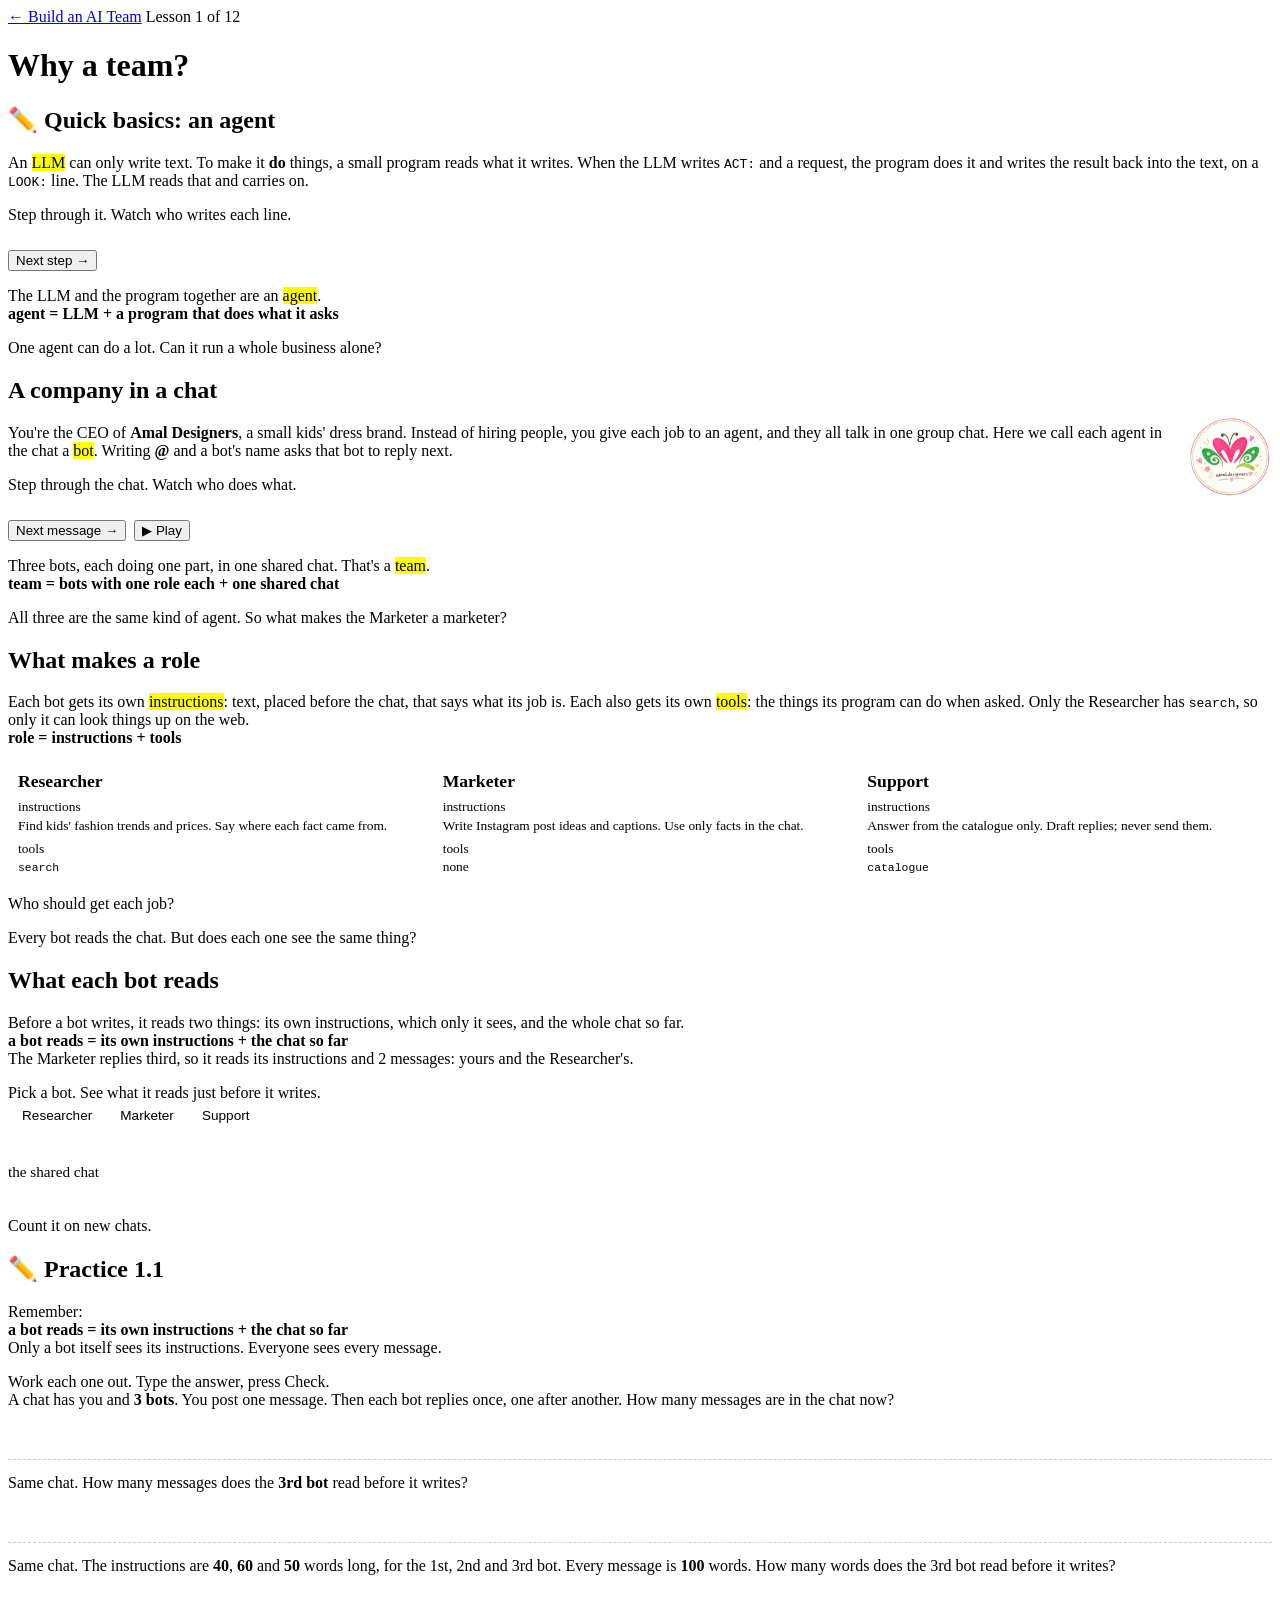
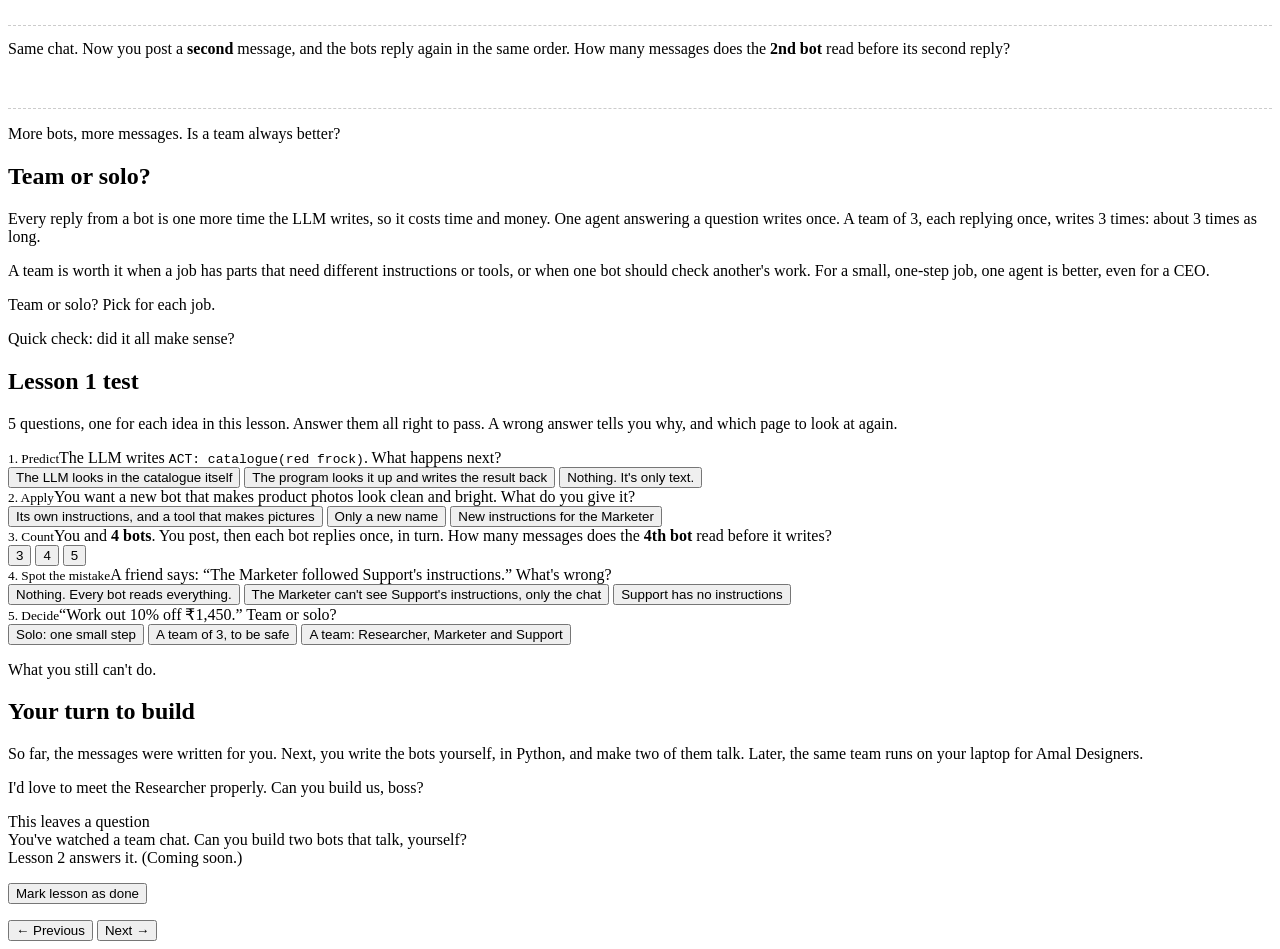
==== commit 0024a27c: "Amal Designers logo, final project and a no-code path Co-Authored-By: Claude Opus 5.5 <noreply@anthr" ====
--- a/lessons/lesson1.html
+++ b/lessons/lesson1.html
@@ -46,6 +46,7 @@
     <!-- 2 -->
     <section class="part" data-title="A company in a chat">
       <h2>A company in a chat</h2>
+      <img class="brand-logo big" src="../assets/img/amal-designers-256.png" alt="Amal Designers logo" width="84" height="82">
       <p class="say">You're the CEO of <b data-peek="A real family business: handmade dresses for kids under 10, sold on Instagram and WhatsApp. Customers and prices in this course are made up.">Amal Designers</b>, a small kids' dress brand. Instead of hiring people, you give each job to an agent, and they all talk in one group chat. Here we call each agent in the chat a <mark>bot</mark>. Writing <span class="at">@</span> and a bot's name asks that bot to reply next.</p>
       <div class="activity">
         <div class="do"><span data-peek="These messages are examples, written for this page. Later in the course you build bots that write their own.">Step through the chat.</span> Watch who does what.</div>
--- a/assets/course.css
+++ b/assets/course.css
@@ -208,3 +208,9 @@
 .story { font-size: 0.95rem; color: var(--pencil); margin: 6px 0 0; }
 .tools-line { font-size: 0.95rem; margin: 12px 0 0; }
 .tools-line code { font-size: 0.85em; }
+
+/* Amal Designers, the brand in the story */
+.story { display: flex; gap: 10px; align-items: center; }
+.brand-logo { flex: 0 0 auto; width: 56px; height: auto; transform: rotate(-3deg); }
+.brand-logo.big { float: right; width: 84px; margin: -8px 0 8px 14px; }
+@media (max-width: 520px) { .brand-logo.big { width: 64px; } }
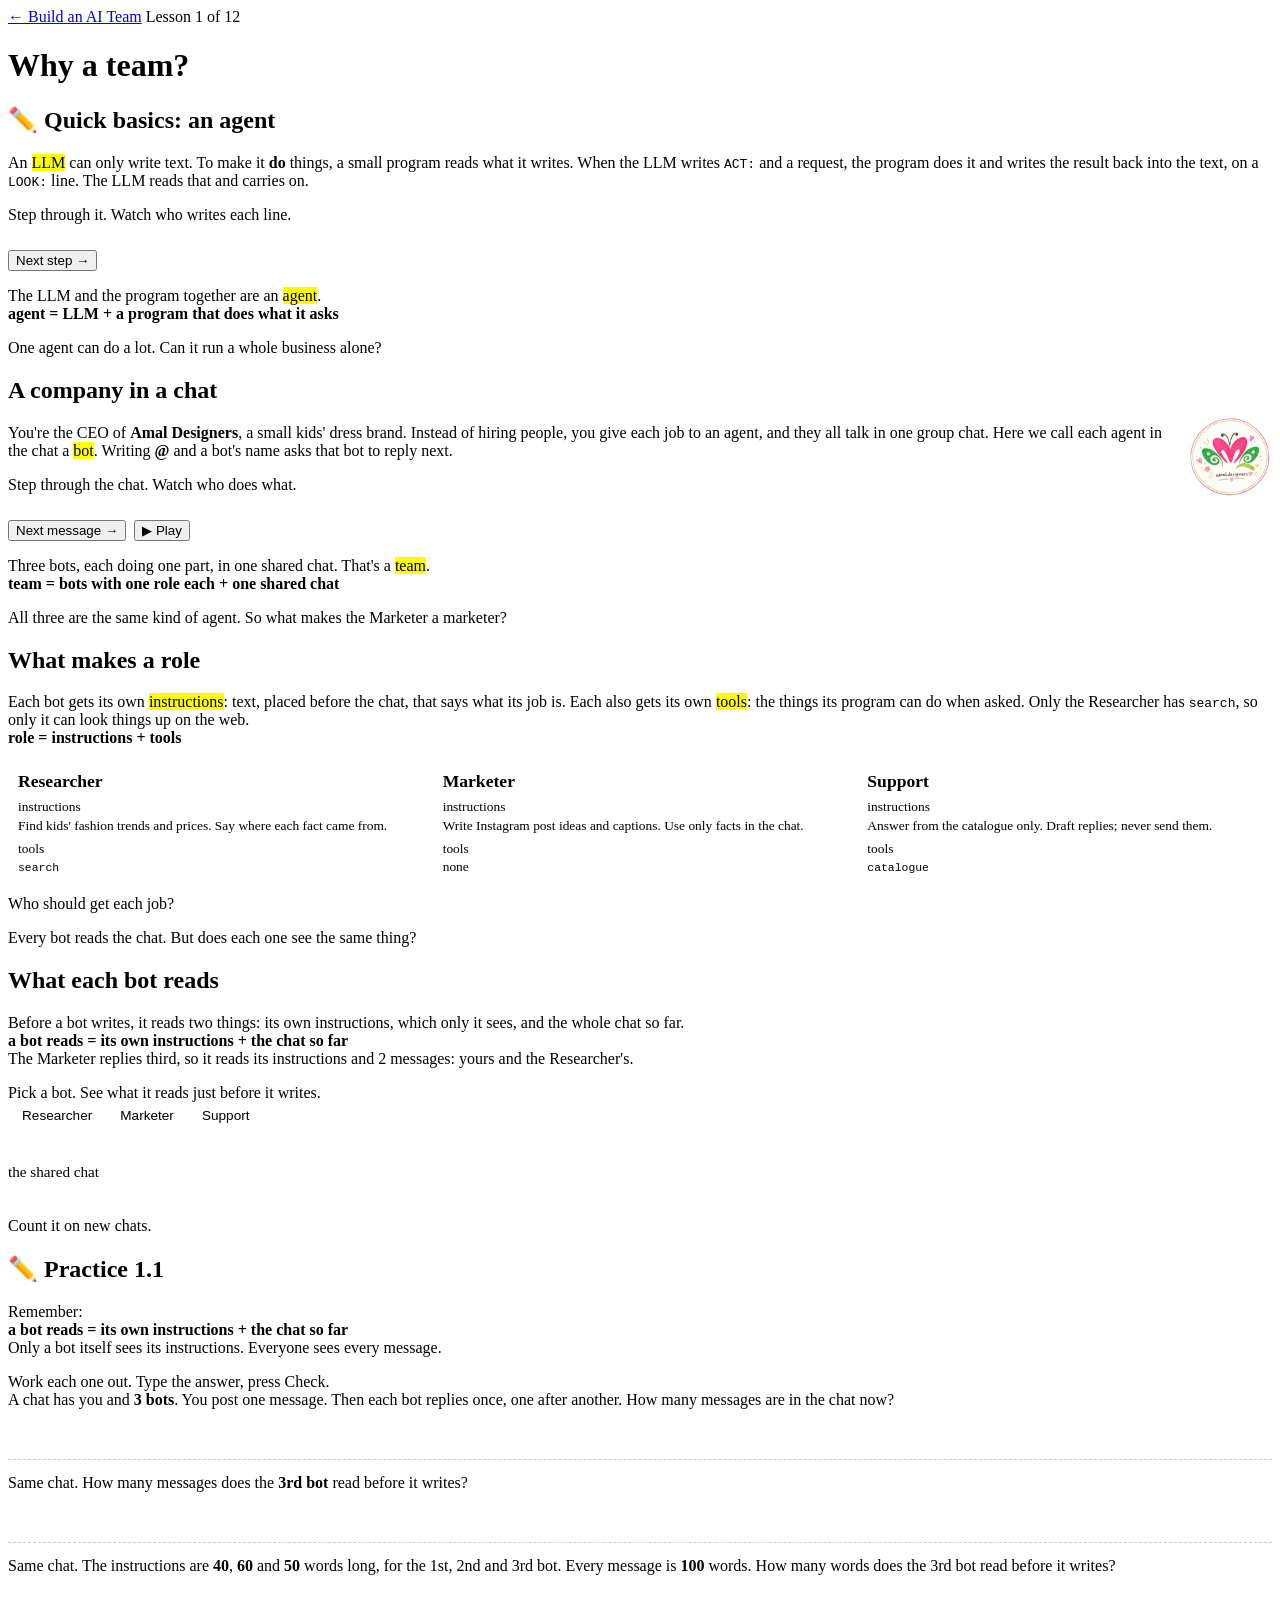
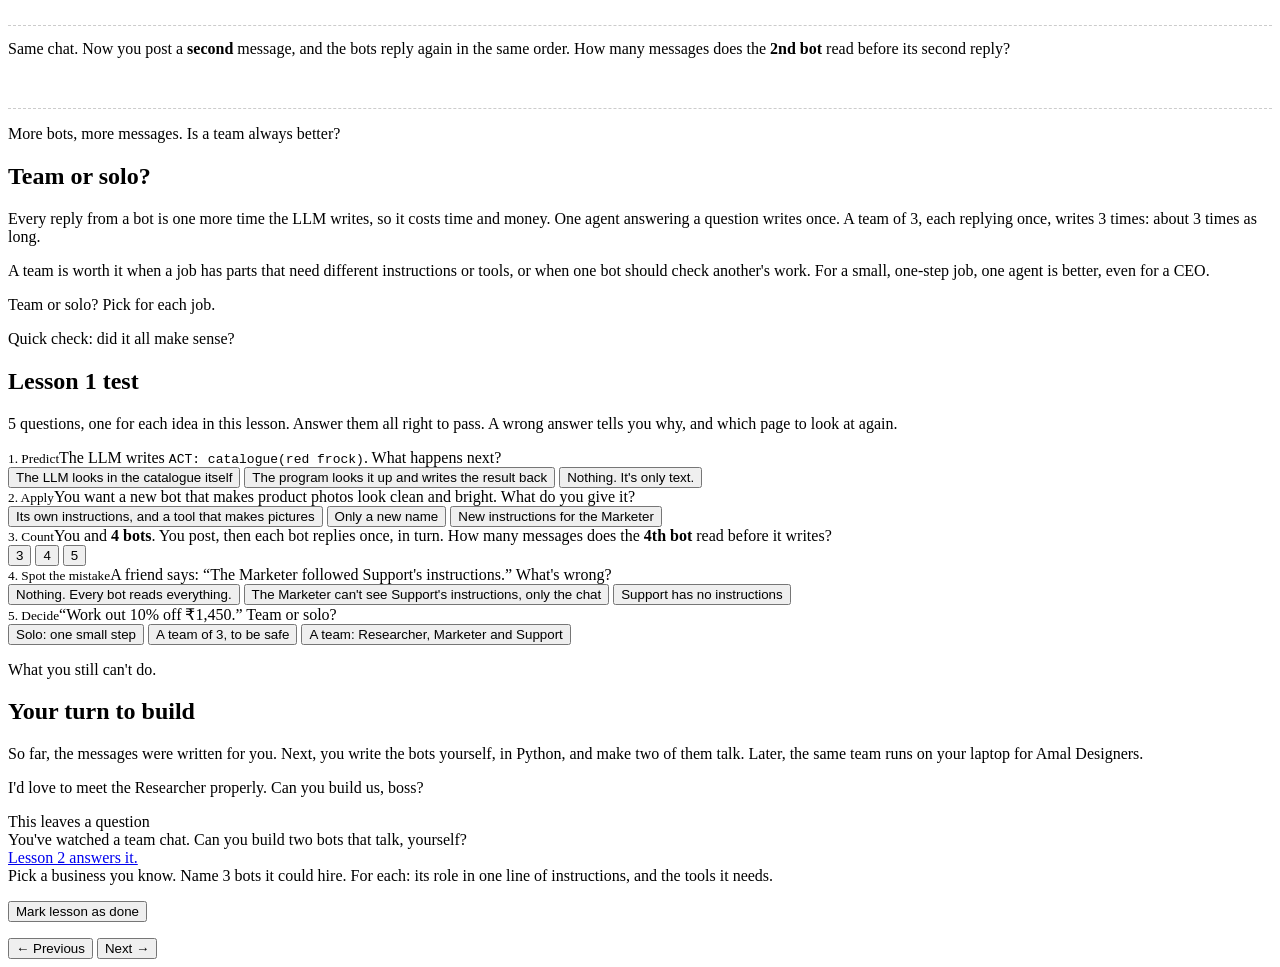
==== commit 35f6cf56: "Lesson 2: Two bots talk (Python, Colab notebook); a business task at the end of each lesson Co-Autho" ====
--- a/lessons/lesson1.html
+++ b/lessons/lesson1.html
@@ -205,8 +205,9 @@
       <div class="open-question">
         <div>This leaves a question</div>
         <div class="big">You've watched a team chat. Can you build two bots that talk, yourself?</div>
-        <div>Lesson 2 answers it. (Coming soon.)</div>
-      </div>
+        <div><a href="lesson2.html">Lesson 2 answers it.</a></div>
+      </div>
+      <div class="mybiz" data-key="l1">Pick a business you know. Name 3 bots it could hire. For each: its role in one line of instructions, and the tools it needs.</div>
       <p><button class="done-toggle" data-done="1">Mark lesson as done</button></p>
     </section>
   </main>
--- a/assets/course.css
+++ b/assets/course.css
@@ -214,3 +214,7 @@
 .brand-logo { flex: 0 0 auto; width: 56px; height: auto; transform: rotate(-3deg); }
 .brand-logo.big { float: right; width: 84px; margin: -8px 0 8px 14px; }
 @media (max-width: 520px) { .brand-logo.big { width: 64px; } }
+
+/* Now for your business */
+.mybiz textarea { width: 100%; font: inherit; font-family: var(--hand); font-size: 1.1rem; padding: 8px 10px; border: 2px solid var(--ink); border-radius: 8px; background: var(--paper); color: var(--ink); }
+.mybiz-task { margin: 0 0 8px; }
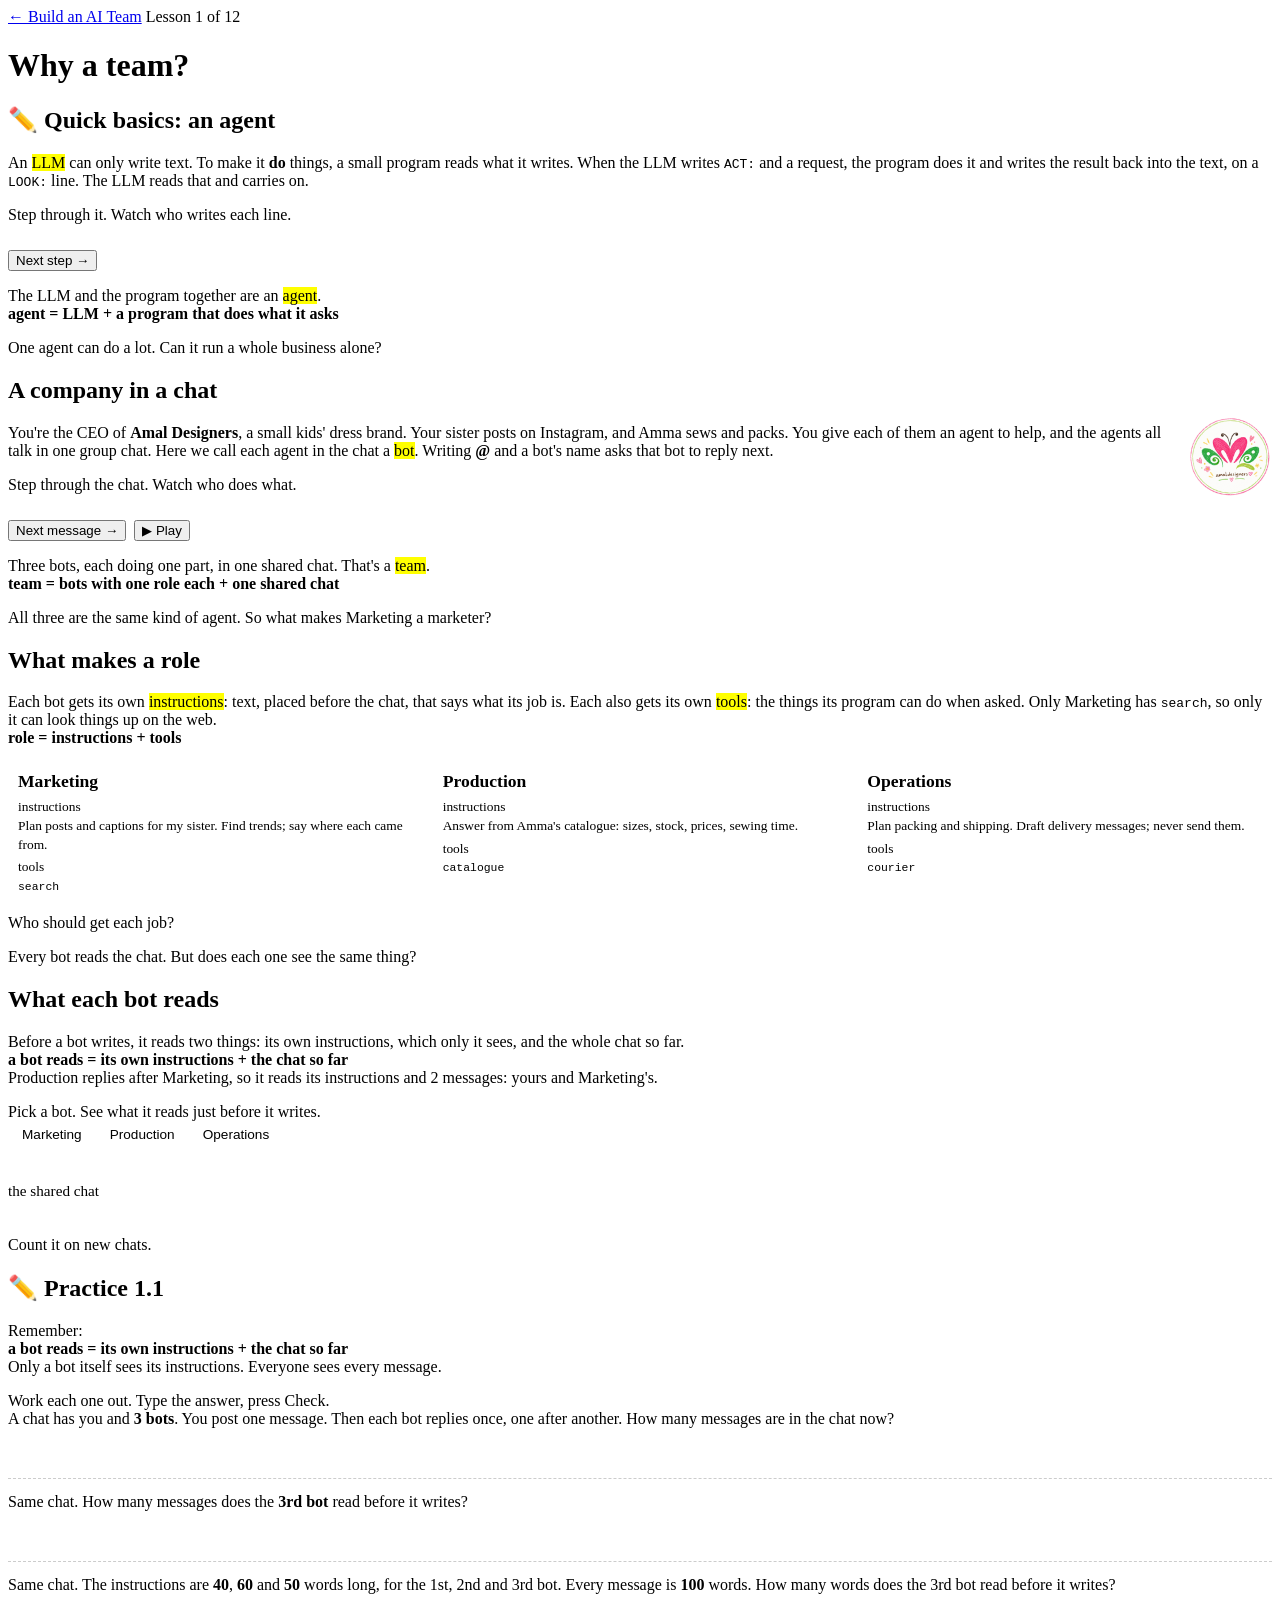
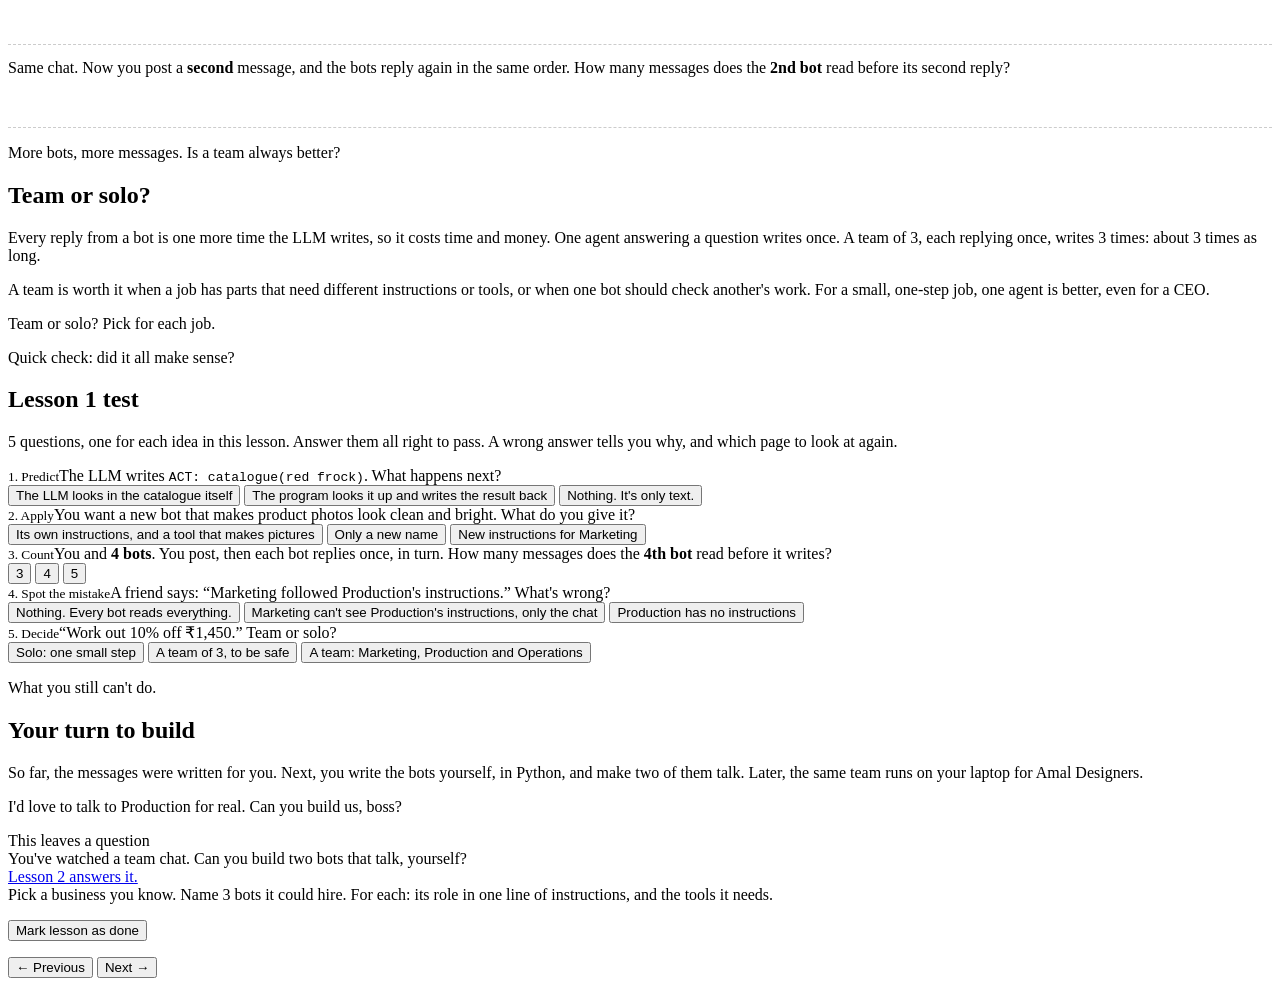
==== commit 7ee60337: "The real Amal Designers team everywhere: Marketing, Production, Operations, Analyst Co-Authored-By: " ====
--- a/lessons/lesson1.html
+++ b/lessons/lesson1.html
@@ -47,7 +47,7 @@
     <section class="part" data-title="A company in a chat">
       <h2>A company in a chat</h2>
       <img class="brand-logo big" src="../assets/img/amal-designers-256.png" alt="Amal Designers logo" width="84" height="82">
-      <p class="say">You're the CEO of <b data-peek="A real family business: handmade dresses for kids under 10, sold on Instagram and WhatsApp. Customers and prices in this course are made up.">Amal Designers</b>, a small kids' dress brand. Instead of hiring people, you give each job to an agent, and they all talk in one group chat. Here we call each agent in the chat a <mark>bot</mark>. Writing <span class="at">@</span> and a bot's name asks that bot to reply next.</p>
+      <p class="say">You're the CEO of <b data-peek="A real family business: handmade dresses for kids under 10, sold on Instagram and WhatsApp. Customers and prices in this course are made up.">Amal Designers</b>, a small kids' dress brand. Your sister posts on Instagram, and Amma sews and packs. You give each of them an agent to help, and the agents all talk in one group chat. Here we call each agent in the chat a <mark>bot</mark>. Writing <span class="at">@</span> and a bot's name asks that bot to reply next.</p>
       <div class="activity">
         <div class="do"><span data-peek="These messages are examples, written for this page. Later in the course you build bots that write their own.">Step through the chat.</span> Watch who does what.</div>
         <div class="tx" id="s2Tx"></div>
@@ -60,18 +60,18 @@
         </div>
       </div>
       <p class="say">Three bots, each doing one part, in one shared chat. That's a <mark>team</mark>.<br><b class="eqbox">team = bots with one role each + one shared chat</b></p>
-      <p class="hook">All three are the same kind of agent. So what makes the Marketer a marketer?</p>
+      <p class="hook">All three are the same kind of agent. So what makes Marketing a marketer?</p>
     </section>
 
     <!-- 3 -->
     <section class="part" data-title="What makes a role">
       <h2>What makes a role</h2>
-      <p class="say">Each bot gets its own <mark>instructions</mark>: text, placed before the chat, that says what its job is. Each also gets its own <mark>tools</mark>: the things its program can do when asked. Only the Researcher has <code>search</code>, so only it can look things up on the web.<br><b class="eqbox">role = instructions + tools</b></p>
+      <p class="say">Each bot gets its own <mark>instructions</mark>: text, placed before the chat, that says what its job is. Each also gets its own <mark>tools</mark>: the things its program can do when asked. Only Marketing has <code>search</code>, so only it can look things up on the web.<br><b class="eqbox">role = instructions + tools</b></p>
       <div class="activity">
         <div class="roles">
-          <div class="role researcher"><h4>Researcher</h4><span class="k">instructions</span>Find kids' fashion trends and prices. Say where each fact came from.<span class="k">tools</span><code>search</code></div>
-          <div class="role marketer"><h4>Marketer</h4><span class="k">instructions</span>Write Instagram post ideas and captions. Use only facts in the chat.<span class="k">tools</span>none</div>
-          <div class="role support"><h4>Support</h4><span class="k">instructions</span>Answer from the catalogue only. Draft replies; never send them.<span class="k">tools</span><code>catalogue</code></div>
+          <div class="role marketing"><h4>Marketing</h4><span class="k">instructions</span>Plan posts and captions for my sister. Find trends; say where each came from.<span class="k">tools</span><code>search</code></div>
+          <div class="role production"><h4>Production</h4><span class="k">instructions</span>Answer from Amma's catalogue: sizes, stock, prices, sewing time.<span class="k">tools</span><code>catalogue</code></div>
+          <div class="role operations"><h4>Operations</h4><span class="k">instructions</span>Plan packing and shipping. Draft delivery messages; never send them.<span class="k">tools</span><code>courier</code></div>
         </div>
         <div class="do">Who should get each job?</div>
         <div id="s3Rows"></div>
@@ -83,13 +83,13 @@
     <!-- 4 -->
     <section class="part" data-title="What each bot reads">
       <h2>What each bot reads</h2>
-      <p class="say">Before a bot writes, it reads two things: its own instructions, which only it sees, and the whole chat so far.<br><b class="eqbox">a bot reads = its own instructions + the chat so far</b><br>The Marketer replies third, so it reads its instructions and 2 messages: yours and the Researcher's.</p>
+      <p class="say">Before a bot writes, it reads two things: its own instructions, which only it sees, and the whole chat so far.<br><b class="eqbox">a bot reads = its own instructions + the chat so far</b><br>Production replies after Marketing, so it reads its instructions and 2 messages: yours and Marketing's.</p>
       <div class="activity">
         <div class="do">Pick a bot. See what it reads just before it writes.</div>
         <div class="modes" role="tablist" aria-label="Which bot">
-          <button class="mode on" data-bot="researcher" role="tab" aria-selected="true">Researcher</button>
-          <button class="mode" data-bot="marketer" role="tab" aria-selected="false">Marketer</button>
-          <button class="mode" data-bot="support" role="tab" aria-selected="false">Support</button>
+          <button class="mode on" data-bot="marketing" role="tab" aria-selected="true">Marketing</button>
+          <button class="mode" data-bot="production" role="tab" aria-selected="false">Production</button>
+          <button class="mode" data-bot="operations" role="tab" aria-selected="false">Operations</button>
         </div>
         <div class="reads">
           <div class="own" id="s4Own"></div>
@@ -162,7 +162,7 @@
           <div class="options">
             <button data-right>Its own instructions, and a tool that makes pictures</button>
             <button data-why="Its role comes from its instructions and tools. Without a picture tool, it can only write text about pictures.">Only a new name</button>
-            <button data-why="The other bots don't need anything new. The new bot needs its own instructions and tools.">New instructions for the Marketer</button>
+            <button data-why="The other bots don't need anything new. The new bot needs its own instructions and tools.">New instructions for Marketing</button>
           </div>
           <div class="feedback"></div>
         </div>
@@ -176,11 +176,11 @@
           <div class="feedback"></div>
         </div>
         <div class="quiz" data-page="lesson1.html#4" data-topic="What each bot reads" data-right="Right. A bot never sees another bot's instructions. Only what is written in the chat is shared.">
-          <div class="q"><small>4. Spot the mistake</small>A friend says: “The Marketer followed Support's instructions.” What's wrong?</div>
+          <div class="q"><small>4. Spot the mistake</small>A friend says: “Marketing followed Production's instructions.” What's wrong?</div>
           <div class="options">
             <button data-why="Bots do read the whole chat. But instructions aren't in the chat.">Nothing. Every bot reads everything.</button>
-            <button data-right>The Marketer can't see Support's instructions, only the chat</button>
-            <button data-why="Support does have instructions: they say what its job is. Only Support sees them.">Support has no instructions</button>
+            <button data-right>Marketing can't see Production's instructions, only the chat</button>
+            <button data-why="Production does have instructions: they say what its job is. Only Production sees them.">Production has no instructions</button>
           </div>
           <div class="feedback"></div>
         </div>
@@ -189,7 +189,7 @@
           <div class="options">
             <button data-right>Solo: one small step</button>
             <button data-why="A team means more writes, so more time and cost, with no parts to split.">A team of 3, to be safe</button>
-            <button data-why="It doesn't need research, marketing and support. It's one calculation.">A team: Researcher, Marketer and Support</button>
+            <button data-why="It doesn't need marketing, production and shipping. It's one calculation.">A team: Marketing, Production and Operations</button>
           </div>
           <div class="feedback"></div>
         </div>
@@ -201,7 +201,7 @@
     <section class="part" data-title="Your turn to build">
       <h2>Your turn to build</h2>
       <p class="say">So far, the messages were written for you. Next, you write the bots yourself, in Python, and make two of them talk. Later, the same team runs on your laptop for Amal Designers.</p>
-      <p class="bot-say" data-bot="marketer">I'd love to meet the Researcher properly. Can you build us, boss?</p>
+      <p class="bot-say" data-bot="marketing">I'd love to talk to Production for real. Can you build us, boss?</p>
       <div class="open-question">
         <div>This leaves a question</div>
         <div class="big">You've watched a team chat. Can you build two bots that talk, yourself?</div>
@@ -228,7 +228,7 @@
 <script src="https://mo-ri-ch.github.io/study-notebook-design/v1/guide.js"></script>
 <script>
 const $ = id => document.getElementById(id);
-const withAt = t => AG.esc(t).replace(/@(Researcher|Marketer|Support|CEO)/g, '<span class="at">@$1</span>');
+const withAt = t => AG.esc(t).replace(/@(Marketing|Production|Operations|Analyst|CEO)/g, '<span class="at">@$1</span>');
 
 // ---------- Part 1: one agent, one round ----------
 AG.stepper({ tx: $("s1Tx"), say: $("s1Say"), next: $("s1Next"), back: $("s1Back"), again: $("s1Again"), steps: [
@@ -240,23 +240,23 @@
 
 // ---------- Part 2: the team in a group chat ----------
 const CHAT = [
-  { add: [["ceo", withAt("We need a post for the new pastel party frock. @Researcher what's trending?")]], say: "You, the CEO, post the job and ask the Researcher to start." },
-  { add: [["researcher", withAt("From 3 kids' fashion shops: pastel tulle frocks are big for birthdays this month. @Marketer")]], say: "The Researcher searches the web, posts what it found with its source, and asks the Marketer to go next." },
-  { add: [["marketer", withAt("Caption: “Twirl-ready pastel frock 💫 Sizes 1 to 12 years. DM to order!” @Support please check.")]], say: "The Marketer writes a caption, then asks Support to check it." },
-  { add: [["support", withAt("The catalogue says sizes 1 to 8 years, not 12. @Marketer please fix it.")]], say: "Support compares the caption with the catalogue and finds a size that isn't true." },
-  { add: [["marketer", withAt("Fixed: “…Sizes 1 to 8 years.” @CEO ready to post.")]], say: "The Marketer fixes it and hands it back to you. Each bot did one part of the job." },
+  { add: [["ceo", withAt("We need a post for the new pastel party frock. @Marketing")]], say: "You, the CEO, post the job and ask Marketing to start." },
+  { add: [["marketing", withAt("Trending in 3 kids' shops: pastel tulle for birthdays. Caption: “Twirl-ready pastel frock 💫 Sizes 1 to 12 years. Ships in 2 days!” @Production @Operations please check.")]], say: "Marketing searches for trends, writes a caption, and asks the other two to check it." },
+  { add: [["production", withAt("The catalogue says sizes 1 to 8 years, not 12.")]], say: "Production compares the caption with Amma's catalogue and finds a size that isn't true." },
+  { add: [["operations", withAt("Shipping takes 3 days to most places, not 2.")]], say: "Operations checks the delivery time and finds another mistake." },
+  { add: [["marketing", withAt("Fixed: “…Sizes 1 to 8 years. Ships in 3 days.” @CEO ready for your sister to post.")]], say: "Marketing fixes both and hands it back. Each bot did one part, and your sister still decides what goes out." },
 ];
 AG.stepper({ tx: $("s2Tx"), say: $("s2Say"), next: $("s2Next"), back: $("s2Back"), again: $("s2Again"), play: $("s2Play"), steps: CHAT, html: true });
 
 // ---------- Part 3: who gets each job? ----------
 (function whoGetsIt() {
-  const BOTS = ["researcher", "marketer", "support"], NAME = { researcher: "Researcher", marketer: "Marketer", support: "Support" };
+  const BOTS = ["marketing", "production", "operations"], NAME = { marketing: "Marketing", production: "Production", operations: "Operations" };
   const JOBS = [   // [job, right bot, why]
-    ["Find what birthday frocks cost in other shops", "researcher", "it needs the web, and only the Researcher has search."],
-    ["Write a caption for Saturday's reel", "marketer", "captions are the Marketer's job."],
-    ["A customer asks: is size 6 in stock?", "support", "stock is in the catalogue, and only Support has that tool."],
-    ["Find which colours are trending this Diwali", "researcher", "trends need a web search, and only the Researcher has that tool."],
-    ["Plan 3 Instagram posts for next week", "marketer", "planning posts is the Marketer's job."],
+    ["Find what birthday frocks cost in other shops", "marketing", "it needs the web, and only Marketing has search."],
+    ["Write a caption for Saturday's reel", "marketing", "captions are Marketing's job."],
+    ["A customer asks: is size 6 in stock?", "production", "stock is in Amma's catalogue, and only Production has that tool."],
+    ["Book tomorrow's courier pickup", "operations", "the courier is Operations' tool."],
+    ["Can Amma sew 10 more frocks by Diwali?", "production", "sewing time is in the catalogue: Production's job."],
   ];
   const rows = $("s3Rows"), say = $("s3Say");
   let pick = {};
@@ -265,7 +265,7 @@
       const p = pick[i], cls = p ? (p === right ? " right" : " wrong") : "";
       return `<div class="sortrow${cls}" style="grid-template-columns:1fr auto"><span>${job}</span><span class="seg">${BOTS.map(b =>
         `<button type="button" data-i="${i}" data-b="${b}" class="${p === b ? "on" : ""}">${NAME[b]}</button>`).join("")}</span>${
-        p && p !== right ? `<span class="why">✗ The ${NAME[right]}: ${why}</span>` : p ? `<span class="why">✓ ${why[0].toUpperCase() + why.slice(1)}</span>` : ""}</div>`;
+        p && p !== right ? `<span class="why">✗ ${NAME[right]}: ${why}</span>` : p ? `<span class="why">✓ ${why[0].toUpperCase() + why.slice(1)}</span>` : ""}</div>`;
     }).join("");
     rows.querySelectorAll("button").forEach(b => b.onclick = () => { pick[b.dataset.i] = b.dataset.b; draw(); });
     const n = Object.keys(pick).length, ok = JOBS.filter(([, r], i) => pick[i] === r).length;
@@ -280,12 +280,12 @@
 // ---------- Part 4: what each bot reads ----------
 (function whatItReads() {
   const OWN = {
-    researcher: ["var(--note-orange)", "Find kids' fashion trends and prices. Say where each fact came from."],
-    marketer: ["var(--note-pink)", "Write Instagram post ideas and captions. Use only facts in the chat."],
-    support: ["var(--note-green)", "Answer from the catalogue only. Draft replies; never send them."],
+    marketing: ["var(--note-pink)", "Plan posts and captions for my sister. Find trends; say where each came from."],
+    production: ["var(--note-orange)", "Answer from Amma's catalogue: sizes, stock, prices, sewing time."],
+    operations: ["var(--note-green)", "Plan packing and shipping. Draft delivery messages; never send them."],
   };
-  const TURN = { researcher: 1, marketer: 2, support: 3 };   // how many messages are in the chat at its turn
-  const NAME = { researcher: "Researcher", marketer: "Marketer", support: "Support" };
+  const TURN = { marketing: 1, production: 2, operations: 3 };   // how many messages are in the chat at its turn
+  const NAME = { marketing: "Marketing", production: "Production", operations: "Operations" };
   const MSGS = CHAT.slice(0, 3).map(s => s.add[0]);
   const own = $("s4Own"), tx = $("s4Tx"), say = $("s4Say");
   function show(bot) {
@@ -295,11 +295,11 @@
     tx.innerHTML = MSGS.slice(0, n).map(l => AG.line(l, { html: true })).join("") +
       `<div class="ln"><span class="who ${AG.WHO[bot][0]}">${NAME[bot]}</span><span class="txt count">✍️ writes next…</span></div>`;
     const others = Object.keys(NAME).filter(b => b !== bot).map(b => NAME[b]).join(" and ");
-    say.textContent = `${NAME[bot]} reads its own instructions + ${n} message${n > 1 ? "s" : ""}. It never sees ${others}'s instructions.`;
+    say.textContent = `${NAME[bot]} reads its own instructions + ${n} message${n > 1 ? "s" : ""}. It never sees the instructions of ${others}.`;
   }
   const set = AG.modes(document.querySelector("#s4Own").closest(".activity"), "bot", show);
-  addReset(own, () => { set("researcher"); show("researcher"); });
-  show("researcher");
+  addReset(own, () => { set("marketing"); show("marketing"); });
+  show("marketing");
 })();
 
 // ---------- Part 5: team or solo? ----------
--- a/assets/course.css
+++ b/assets/course.css
@@ -183,7 +183,7 @@
 .roles { display: grid; grid-template-columns: repeat(3, 1fr); gap: 10px; margin: 0 0 12px; }
 @media (max-width: 640px) { .roles { grid-template-columns: 1fr; } }
 .role { padding: 8px 10px; border-radius: 4px 4px 10px 4px; color: var(--ink); font-size: 0.88rem; line-height: 1.4; }
-.role.researcher { background: var(--note-orange); } .role.marketer { background: var(--note-pink); } .role.support { background: var(--note-green); }
+.role.marketing { background: var(--note-pink); } .role.production { background: var(--note-orange); } .role.operations { background: var(--note-green); }
 .role h4 { font-family: var(--head); font-size: 1.1rem; margin: 0 0 4px; }
 .role .k { font-family: var(--hand); display: block; margin-top: 4px; }
 .role code { font-size: 0.85em; }
@@ -218,3 +218,12 @@
 /* Now for your business */
 .mybiz textarea { width: 100%; font: inherit; font-family: var(--hand); font-size: 1.1rem; padding: 8px 10px; border: 2px solid var(--ink); border-radius: 8px; background: var(--paper); color: var(--ink); }
 .mybiz-task { margin: 0 0 8px; }
+
+/* Bars (compare counts) */
+.bar { display: grid; grid-template-columns: 5.2em 1fr 3em; align-items: center; gap: 10px; font-family: var(--mono); font-size: 0.92rem; margin: 6px 0; }
+.bar .track { height: 20px; background: var(--paper); border: 1px solid var(--rule); border-radius: 3px; overflow: hidden; }
+.bar .fill { display: block; height: 100%; background: var(--hl-yellow); border-right: 2px solid var(--ink); transition: width .35s ease; }
+.bar .pct { text-align: right; }
+@media (prefers-reduced-motion: reduce) { .bar .fill { transition: none; } }
+@media (max-width: 520px) { .bar { grid-template-columns: 7em 1fr 2.5em !important; font-size: .8rem; } .bar + p.count { margin-left: 0 !important; } }
+.who.a-blue { background: var(--note-blue); }
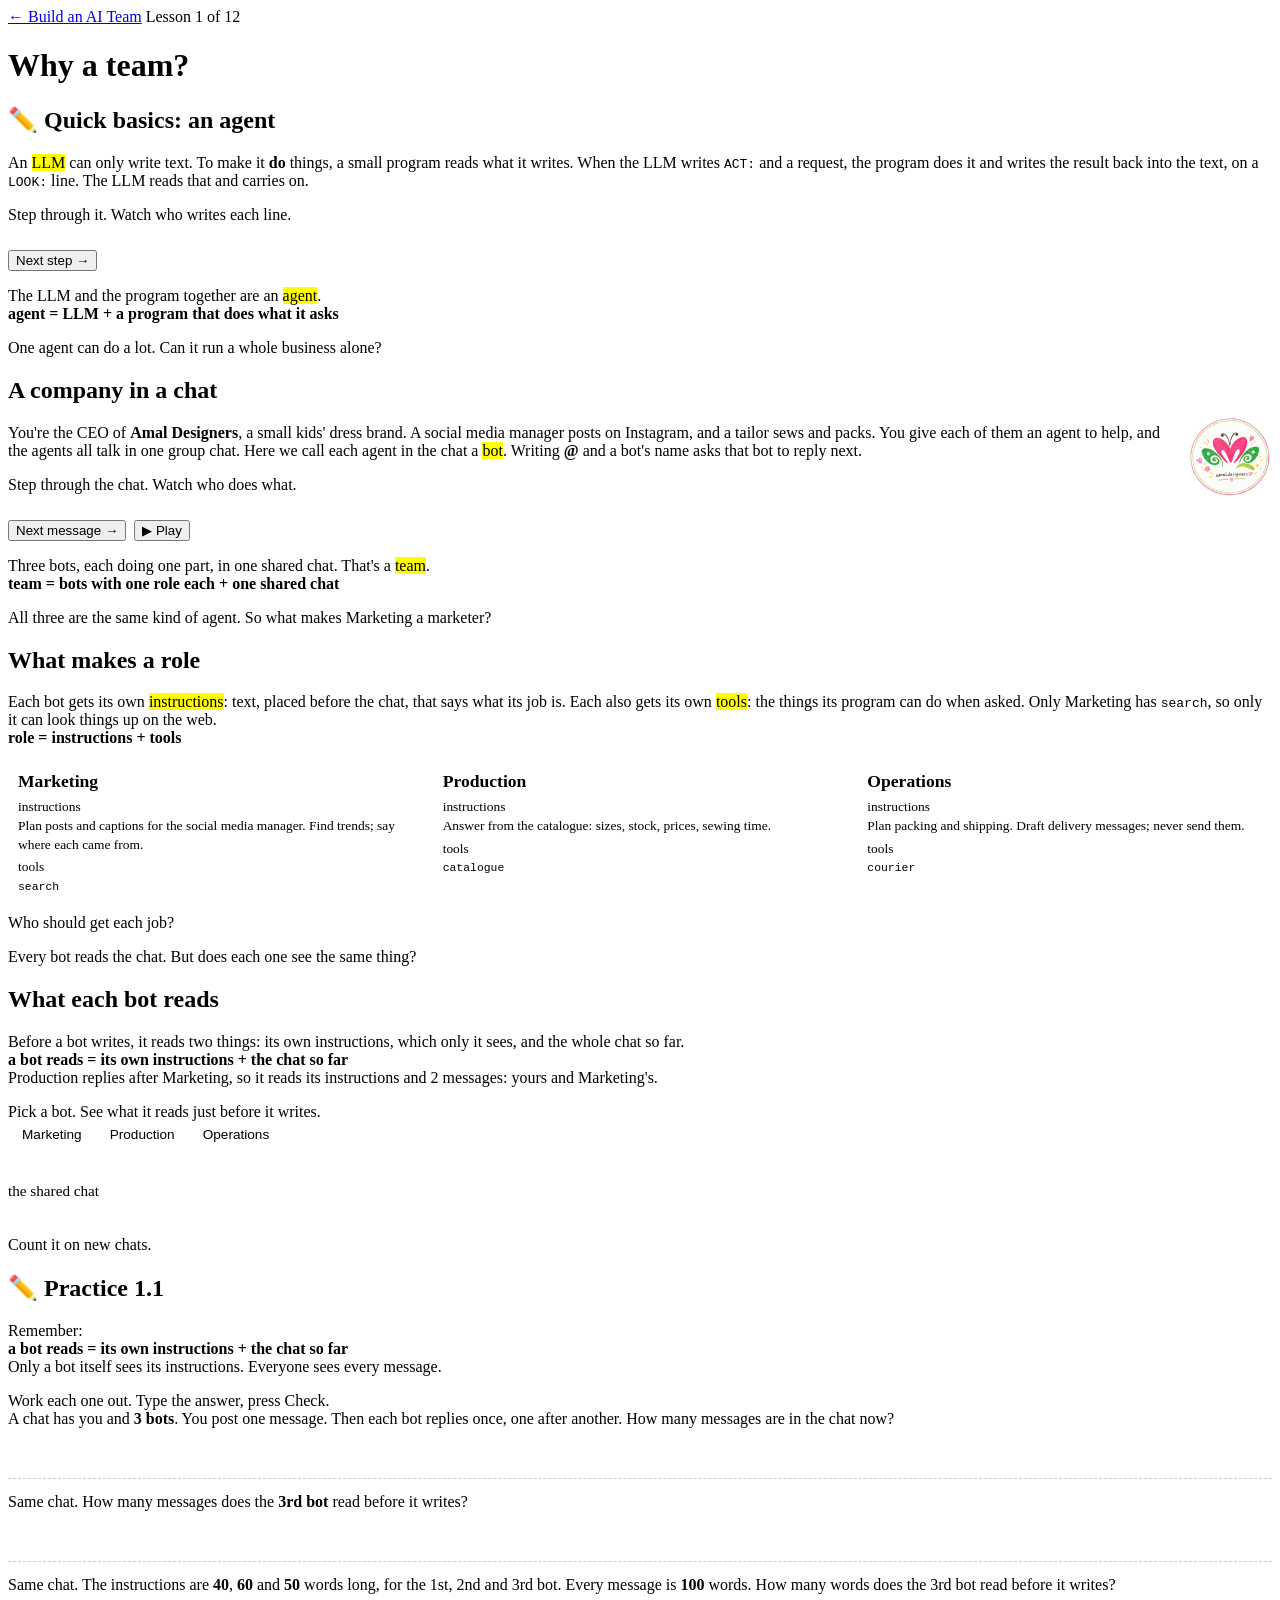
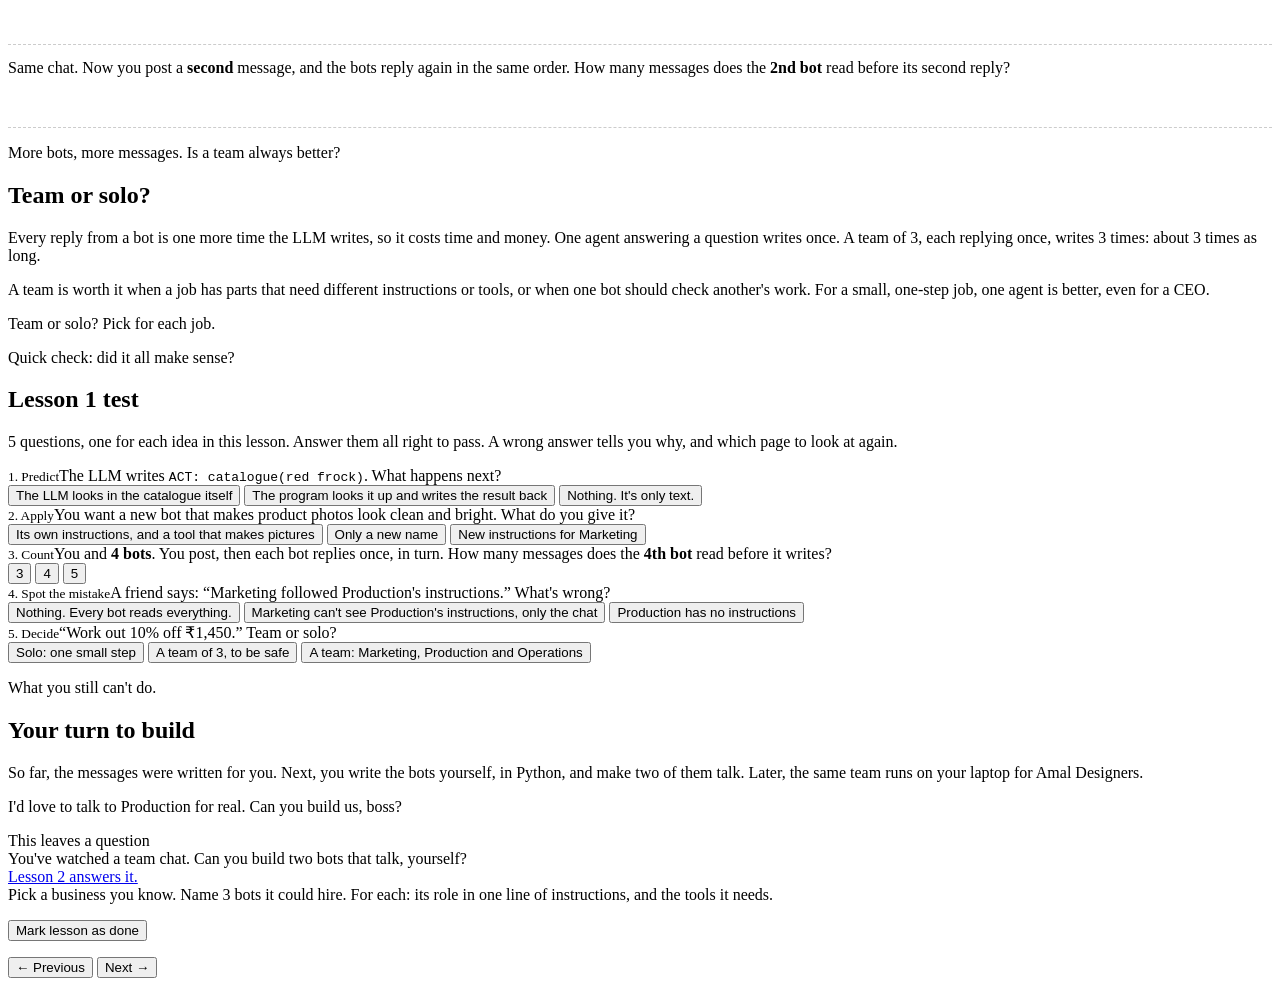
==== commit 0f6c9f9d: "General roles instead of family names (the tailor, the social media manager, we) Co-Authored-By: Cla" ====
--- a/lessons/lesson1.html
+++ b/lessons/lesson1.html
@@ -47,7 +47,7 @@
     <section class="part" data-title="A company in a chat">
       <h2>A company in a chat</h2>
       <img class="brand-logo big" src="../assets/img/amal-designers-256.png" alt="Amal Designers logo" width="84" height="82">
-      <p class="say">You're the CEO of <b data-peek="A real family business: handmade dresses for kids under 10, sold on Instagram and WhatsApp. Customers and prices in this course are made up.">Amal Designers</b>, a small kids' dress brand. Your sister posts on Instagram, and Amma sews and packs. You give each of them an agent to help, and the agents all talk in one group chat. Here we call each agent in the chat a <mark>bot</mark>. Writing <span class="at">@</span> and a bot's name asks that bot to reply next.</p>
+      <p class="say">You're the CEO of <b data-peek="A real family business: handmade dresses for kids under 10, sold on Instagram and WhatsApp. Customers and prices in this course are made up.">Amal Designers</b>, a small kids' dress brand. A social media manager posts on Instagram, and a tailor sews and packs. You give each of them an agent to help, and the agents all talk in one group chat. Here we call each agent in the chat a <mark>bot</mark>. Writing <span class="at">@</span> and a bot's name asks that bot to reply next.</p>
       <div class="activity">
         <div class="do"><span data-peek="These messages are examples, written for this page. Later in the course you build bots that write their own.">Step through the chat.</span> Watch who does what.</div>
         <div class="tx" id="s2Tx"></div>
@@ -69,8 +69,8 @@
       <p class="say">Each bot gets its own <mark>instructions</mark>: text, placed before the chat, that says what its job is. Each also gets its own <mark>tools</mark>: the things its program can do when asked. Only Marketing has <code>search</code>, so only it can look things up on the web.<br><b class="eqbox">role = instructions + tools</b></p>
       <div class="activity">
         <div class="roles">
-          <div class="role marketing"><h4>Marketing</h4><span class="k">instructions</span>Plan posts and captions for my sister. Find trends; say where each came from.<span class="k">tools</span><code>search</code></div>
-          <div class="role production"><h4>Production</h4><span class="k">instructions</span>Answer from Amma's catalogue: sizes, stock, prices, sewing time.<span class="k">tools</span><code>catalogue</code></div>
+          <div class="role marketing"><h4>Marketing</h4><span class="k">instructions</span>Plan posts and captions for the social media manager. Find trends; say where each came from.<span class="k">tools</span><code>search</code></div>
+          <div class="role production"><h4>Production</h4><span class="k">instructions</span>Answer from the catalogue: sizes, stock, prices, sewing time.<span class="k">tools</span><code>catalogue</code></div>
           <div class="role operations"><h4>Operations</h4><span class="k">instructions</span>Plan packing and shipping. Draft delivery messages; never send them.<span class="k">tools</span><code>courier</code></div>
         </div>
         <div class="do">Who should get each job?</div>
@@ -242,9 +242,9 @@
 const CHAT = [
   { add: [["ceo", withAt("We need a post for the new pastel party frock. @Marketing")]], say: "You, the CEO, post the job and ask Marketing to start." },
   { add: [["marketing", withAt("Trending in 3 kids' shops: pastel tulle for birthdays. Caption: “Twirl-ready pastel frock 💫 Sizes 1 to 12 years. Ships in 2 days!” @Production @Operations please check.")]], say: "Marketing searches for trends, writes a caption, and asks the other two to check it." },
-  { add: [["production", withAt("The catalogue says sizes 1 to 8 years, not 12.")]], say: "Production compares the caption with Amma's catalogue and finds a size that isn't true." },
+  { add: [["production", withAt("The catalogue says sizes 1 to 8 years, not 12.")]], say: "Production compares the caption with the catalogue and finds a size that isn't true." },
   { add: [["operations", withAt("Shipping takes 3 days to most places, not 2.")]], say: "Operations checks the delivery time and finds another mistake." },
-  { add: [["marketing", withAt("Fixed: “…Sizes 1 to 8 years. Ships in 3 days.” @CEO ready for your sister to post.")]], say: "Marketing fixes both and hands it back. Each bot did one part, and your sister still decides what goes out." },
+  { add: [["marketing", withAt("Fixed: “…Sizes 1 to 8 years. Ships in 3 days.” @CEO ready to post.")]], say: "Marketing fixes both and hands it back. Each bot did one part, and a person still decides what goes out." },
 ];
 AG.stepper({ tx: $("s2Tx"), say: $("s2Say"), next: $("s2Next"), back: $("s2Back"), again: $("s2Again"), play: $("s2Play"), steps: CHAT, html: true });
 
@@ -254,9 +254,9 @@
   const JOBS = [   // [job, right bot, why]
     ["Find what birthday frocks cost in other shops", "marketing", "it needs the web, and only Marketing has search."],
     ["Write a caption for Saturday's reel", "marketing", "captions are Marketing's job."],
-    ["A customer asks: is size 6 in stock?", "production", "stock is in Amma's catalogue, and only Production has that tool."],
+    ["A customer asks: is size 6 in stock?", "production", "stock is in the catalogue, and only Production has that tool."],
     ["Book tomorrow's courier pickup", "operations", "the courier is Operations' tool."],
-    ["Can Amma sew 10 more frocks by Diwali?", "production", "sewing time is in the catalogue: Production's job."],
+    ["Can we sew 10 more frocks by Diwali?", "production", "sewing time is in the catalogue: Production's job."],
   ];
   const rows = $("s3Rows"), say = $("s3Say");
   let pick = {};
@@ -280,8 +280,8 @@
 // ---------- Part 4: what each bot reads ----------
 (function whatItReads() {
   const OWN = {
-    marketing: ["var(--note-pink)", "Plan posts and captions for my sister. Find trends; say where each came from."],
-    production: ["var(--note-orange)", "Answer from Amma's catalogue: sizes, stock, prices, sewing time."],
+    marketing: ["var(--note-pink)", "Plan posts and captions for the social media manager. Find trends; say where each came from."],
+    production: ["var(--note-orange)", "Answer from the catalogue: sizes, stock, prices, sewing time."],
     operations: ["var(--note-green)", "Plan packing and shipping. Draft delivery messages; never send them."],
   };
   const TURN = { marketing: 1, production: 2, operations: 3 };   // how many messages are in the chat at its turn
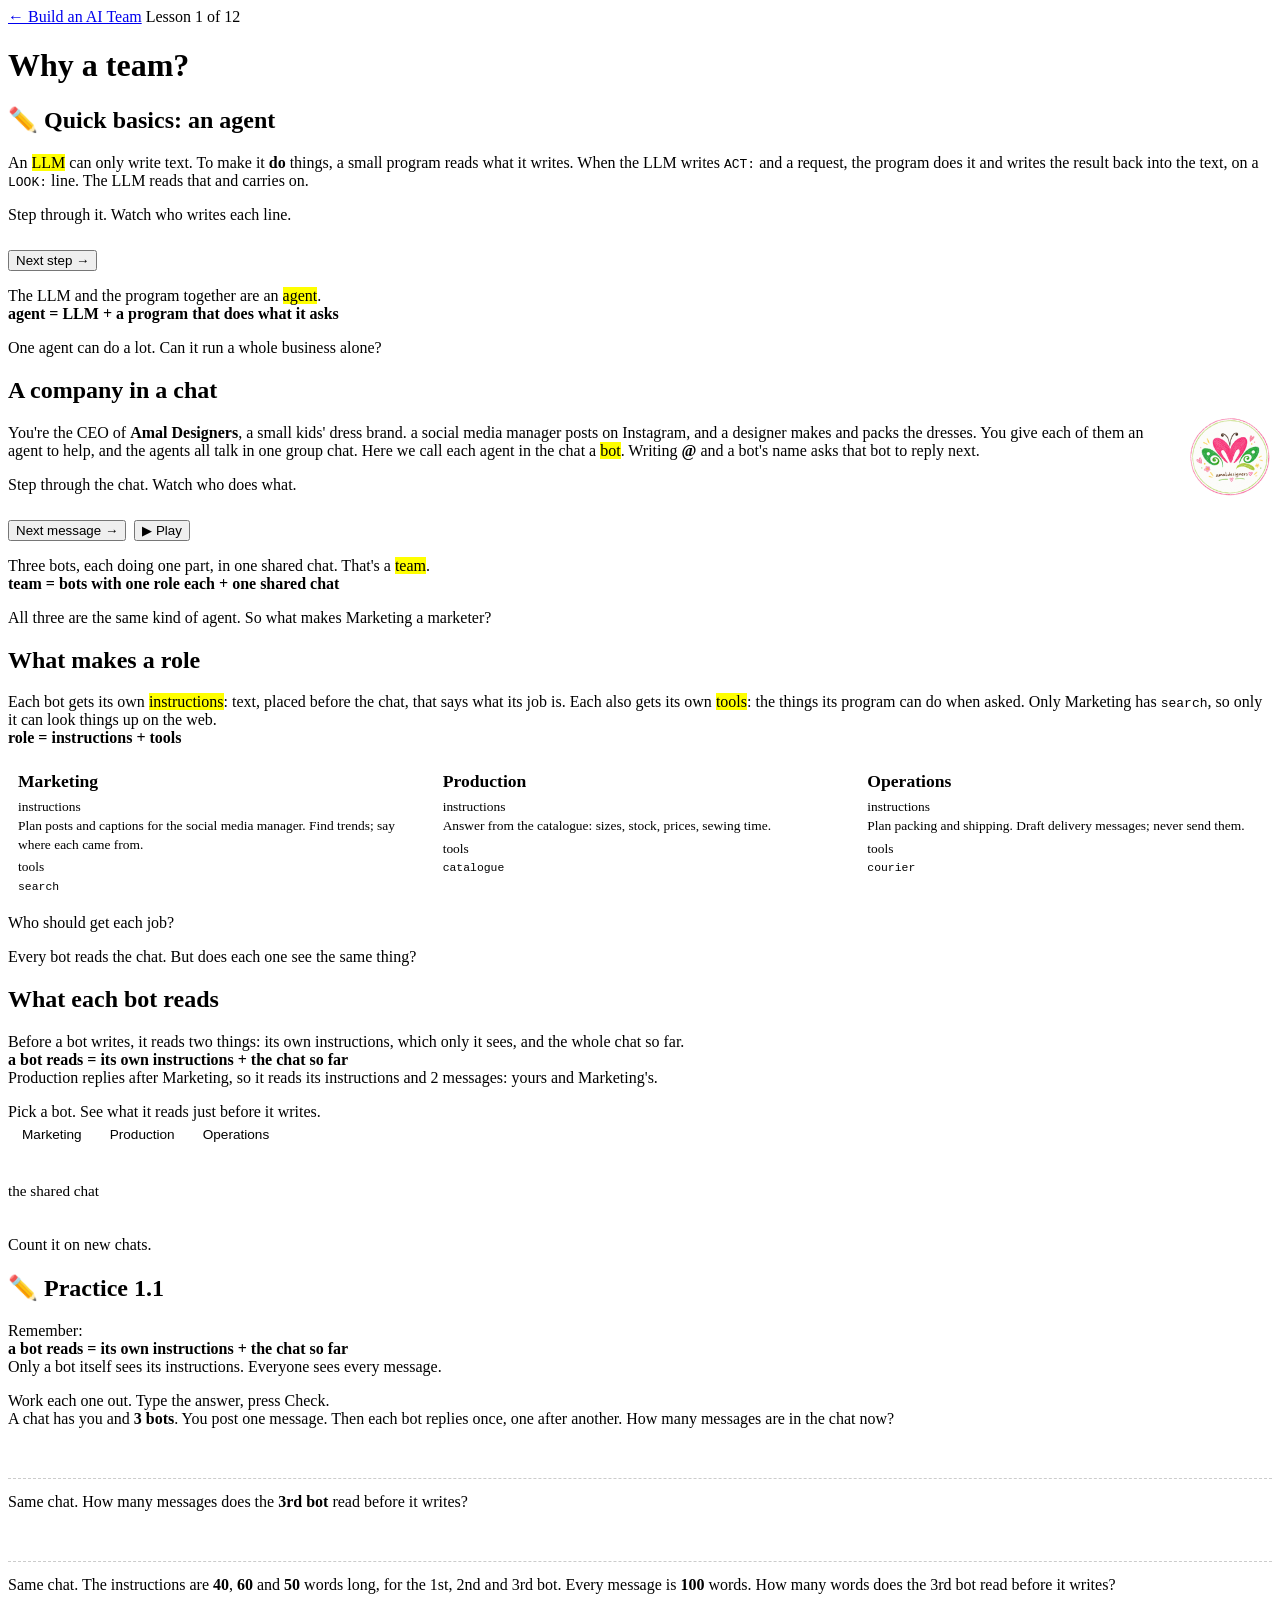
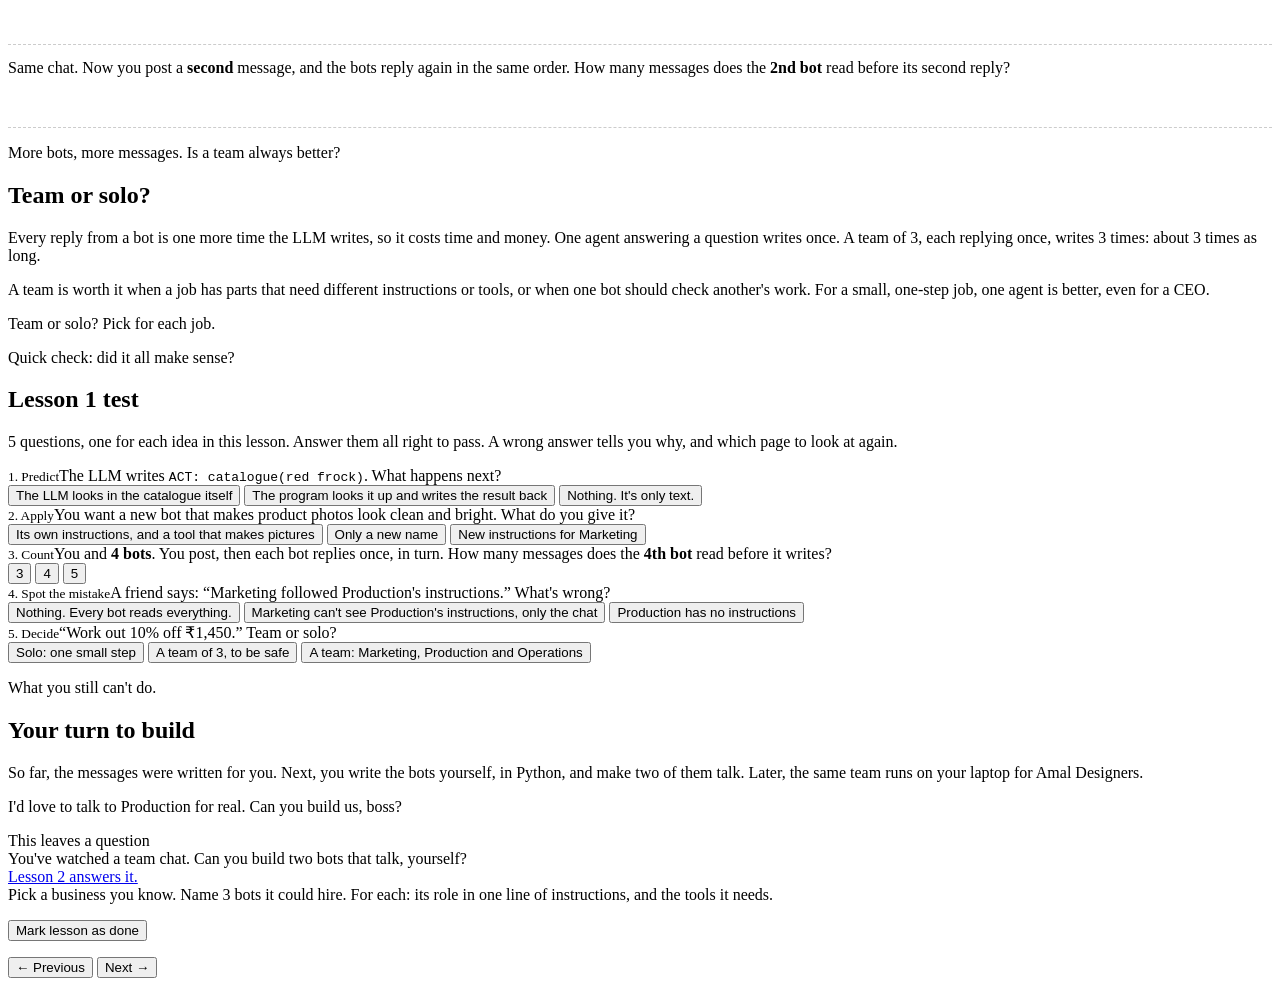
==== commit f3fa8d9b: "The designer, not the tailor Co-Authored-By: Claude Opus 5.5 <noreply@anthropic.com> Claude-Session:" ====
--- a/lessons/lesson1.html
+++ b/lessons/lesson1.html
@@ -47,7 +47,7 @@
     <section class="part" data-title="A company in a chat">
       <h2>A company in a chat</h2>
       <img class="brand-logo big" src="../assets/img/amal-designers-256.png" alt="Amal Designers logo" width="84" height="82">
-      <p class="say">You're the CEO of <b data-peek="A real family business: handmade dresses for kids under 10, sold on Instagram and WhatsApp. Customers and prices in this course are made up.">Amal Designers</b>, a small kids' dress brand. A social media manager posts on Instagram, and a tailor sews and packs. You give each of them an agent to help, and the agents all talk in one group chat. Here we call each agent in the chat a <mark>bot</mark>. Writing <span class="at">@</span> and a bot's name asks that bot to reply next.</p>
+      <p class="say">You're the CEO of <b data-peek="A real family business: handmade dresses for kids under 10, sold on Instagram and WhatsApp. Customers and prices in this course are made up.">Amal Designers</b>, a small kids' dress brand. a social media manager posts on Instagram, and a designer makes and packs the dresses. You give each of them an agent to help, and the agents all talk in one group chat. Here we call each agent in the chat a <mark>bot</mark>. Writing <span class="at">@</span> and a bot's name asks that bot to reply next.</p>
       <div class="activity">
         <div class="do"><span data-peek="These messages are examples, written for this page. Later in the course you build bots that write their own.">Step through the chat.</span> Watch who does what.</div>
         <div class="tx" id="s2Tx"></div>
